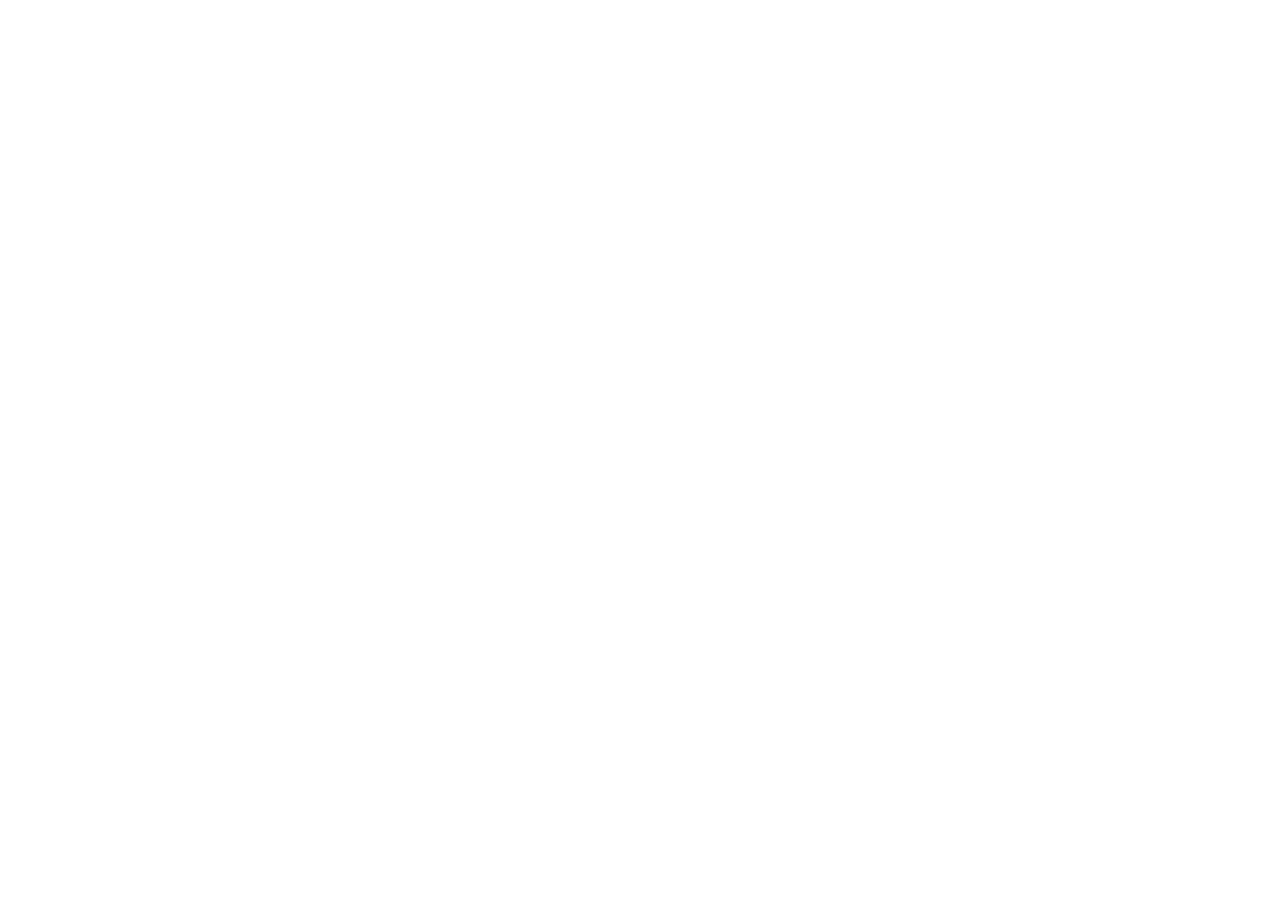
==== index.html @ f66b0072 "Este es el primer examen" ====
<!DOCTYPE html>
<html lang="en">
<head>
  <meta charset="UTF-8">
  <meta http-equiv="X-UA-Compatible" content="IE=edge">
  <title>Primes</title>

  <link rel="stylesheet" href="http://fonts.googleapis.com/css?family=Open+Sans:300,400,600,700,800">
  <link rel="stylesheet" href="http://fonts.googleapis.com/css?family=Dosis:300,400,500,600,700">

</head>
<body>
</body>
</html>
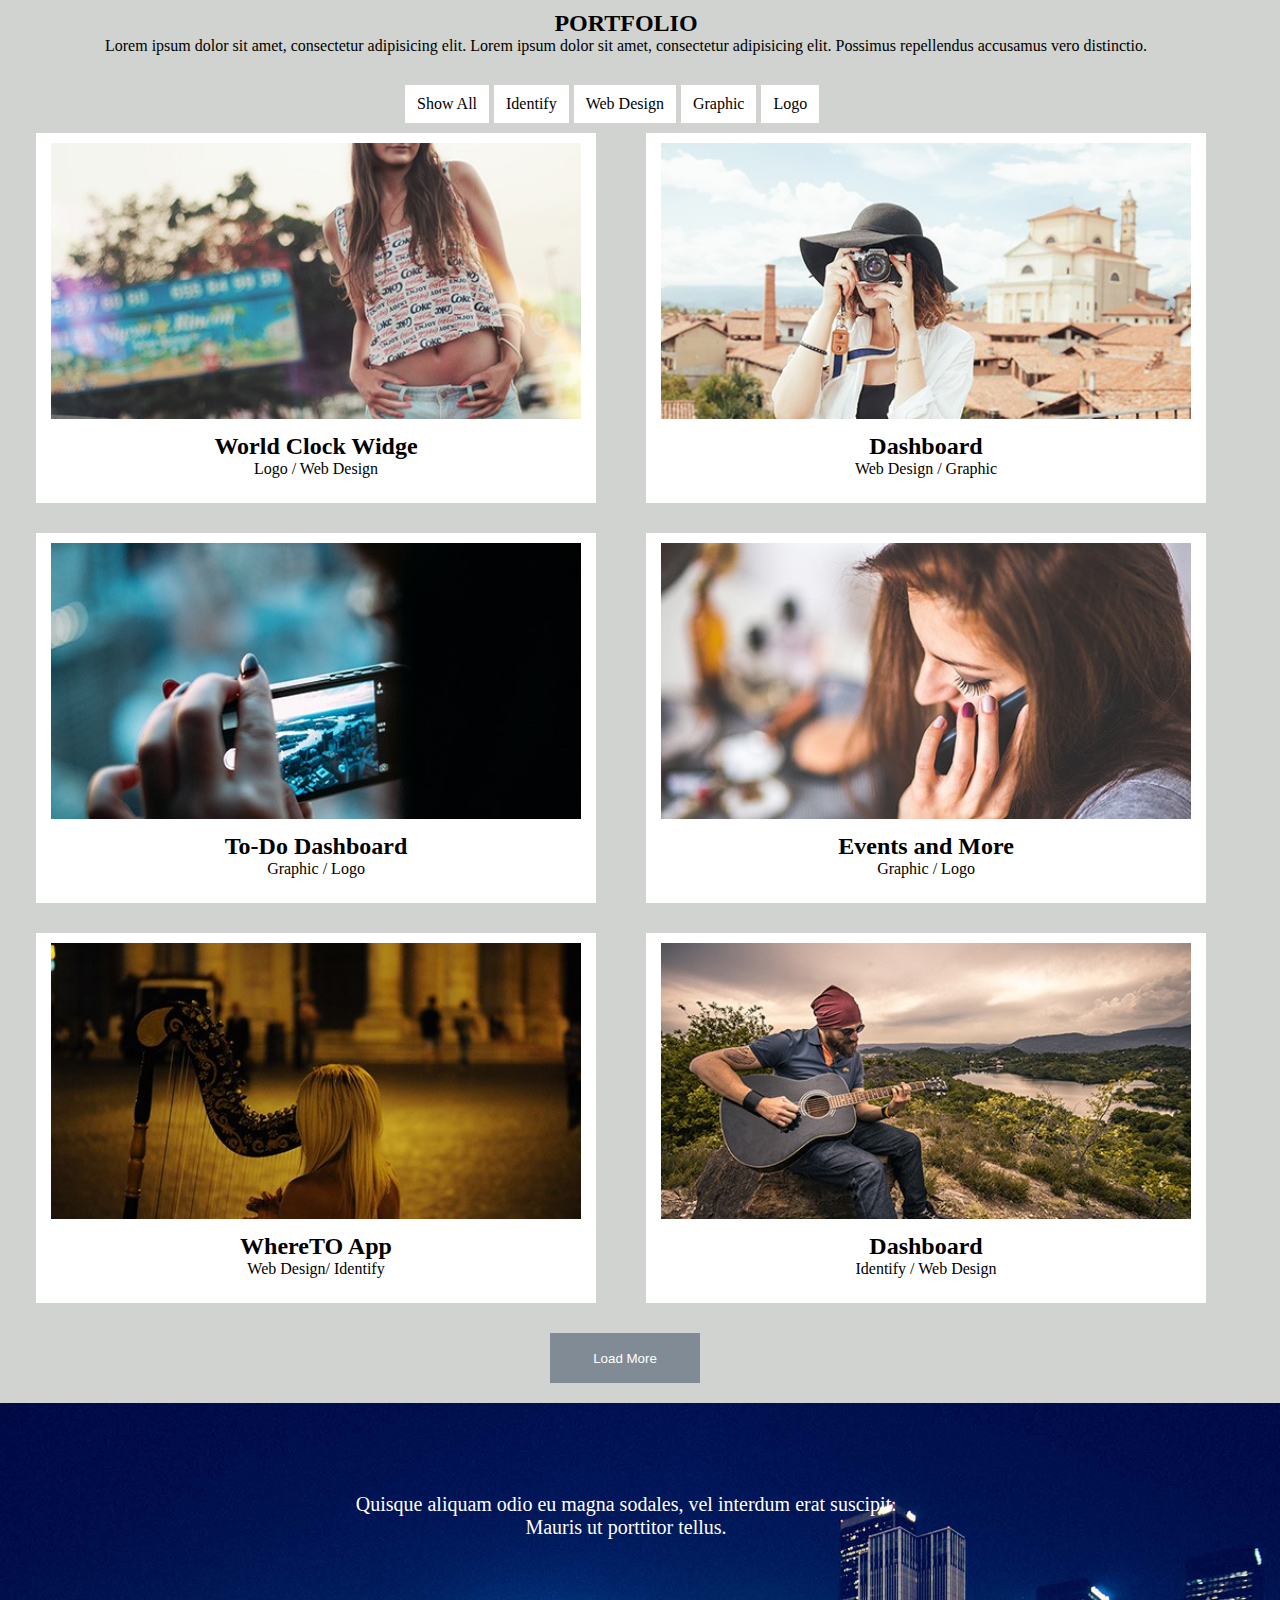
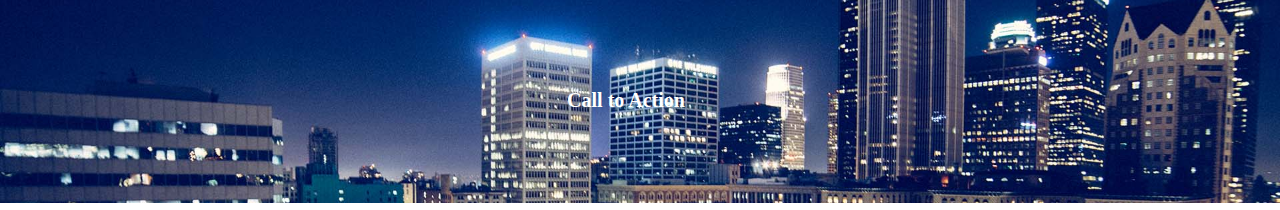
==== commit e8987216: "Segunda parte pdf" ====
--- a/index.html
+++ b/index.html
@@ -1,14 +1,95 @@
 <!DOCTYPE html>
 <html lang="en">
-<head>
-  <meta charset="UTF-8">
-  <meta http-equiv="X-UA-Compatible" content="IE=edge">
-  <title>Primes</title>
+	<head>
+		<meta charset="UTF-8">
+		<title>Primes</title>
+		<link rel="stylesheet" href="css/common.css">
+		<link rel="stylesheet" href="css/grid-system.css">
+		<link rel="stylesheet" href="css/main.css">
+		<link rel="stylesheet" href="css/utilities.css">
+		<link rel="stylesheet" href="css/elegant-fonts.css">
+		<link rel="stylesheet" href="css/font-awesome.min.css">
+		<link rel="stylesheet" href="css/ionicons.min.css">
+		<link href='http://fonts.googleapis.com/css?family=Roboto:400,300' rel='stylesheet' type='text/css'>
+	</head>
+	<body>
+		<section><!--Comienzo de section-->
+			<div class="container-fluid fondog">
+				<div class="row text-center">
+					<div class="col-12">
+						<h2>PORTFOLIO</h2>
+						<p>Lorem ipsum dolor sit amet, consectetur adipisicing elit. Lorem ipsum dolor sit amet, consectetur adipisicing elit. Possimus repellendus accusamus vero distinctio.</p>
+					</div>
+				</div>
+				<div class="row">
+					<div class="col-12 ">
+						<ul class="nav ">
+				<li class="active"><a href="">Show All</a></li>
+				<li><a href="">Identify</a></li>
+				<li><a href="">Web Design</a></li>
+				<li><a href="">Graphic</a></li>
+				<li><a href="">Logo</a></li>
+			</ul>
+					</div>
+				</div>
+				<div class="row text-center"><!--Comienzo de cajas blancas-->
+					<div class="col-6 fondocaj">
+						<img class="imagenes" src="img/grid/1a.jpg" alt="imagen 1">
+						<h2>World Clock Widge</h2>
+						<p >Logo / Web Design</p>
+					</div>
+					<div class="col-6 fondocaj">
+						<img class="imagenes" src="img/grid/2a.jpg" alt="imagen 2">
+						<h2>Dashboard</h2>
+						<p>Web Design / Graphic</p>
+					</div>
+				</div>
+				<div class="row text-center">
+					<div class="col-6 fondocaj">
+						<img class="imagenes" src="img/grid/3a.jpg" alt="imagen 1">
+						<h2>To-Do Dashboard</h2>
+						<p>Graphic / Logo</p>
+					</div>
+					<div class="col-6 fondocaj">
+						<img class="imagenes" src="img/grid/4a.jpg" alt="imagen 2">
+						<h2>Events and More</h2>
+						<p>Graphic / Logo</p>
+					</div>
+				</div>
+				<div class="row text-center">
+					<div class="col-6 fondocaj">
+						<img class="imagenes" src="img/grid/5a.jpg" alt="imagen 1">
+						<h2>WhereTO App</h2>
+						<p>Web Design/ Identify </p>
+					</div>
+					<div class="col-6 fondocaj">
+						<img class="imagenes" src="img/grid/6a.jpg" alt="imagen 2">
+						<h2>Dashboard</h2>
+						<p>Identify / Web Design</p>
+					</div><!--Terminan cajas blancas-->
+				</div>
+				<div class="row">
+					<div class="col-12">
+						<button class="boton">Load More</button>
+					</div>
+				</div>
+			</div>
+		</section><!--Termina section-->
+		<section>
+			<div class="container-fluid fondo1">
+				<div class="row">
+					<div class="col-12">
+						<p class="texto">Quisque aliquam odio eu magna sodales, vel interdum  erat suscipit.<br>
+						Mauris ut porttitor tellus.</p>
+						<p class="texto1"><b>Call to Action</b> </p>
+					</div>
+				</div>
+			</div>
+			<div class="row">
+				<div class="col-12 text-center"></div>
+			</div>
+		</section>
 
-  <link rel="stylesheet" href="http://fonts.googleapis.com/css?family=Open+Sans:300,400,600,700,800">
-  <link rel="stylesheet" href="http://fonts.googleapis.com/css?family=Dosis:300,400,500,600,700">
 
-</head>
-<body>
-</body>
+	</body>
 </html>--- a/css/common.css
+++ b/css/common.css
@@ -0,0 +1,27 @@
+ul, ol {
+	list-style:none;
+	margin-left: 400px;
+	margin-top: 30px;
+
+}
+.nav > li {
+	float:left;
+	margin-left: 5px;
+}
+.nav li a {
+	background-color:white;
+	color:black;
+	text-decoration:none;
+	padding:10px 12px;
+	display:block;
+	box-sizing: border-box;
+	transition: all 500ms ease;
+}
+.nav li a:hover {
+	background-color:#2888F1;
+	color: white;
+}
+h2{
+	margin-top: 10px;
+	text-align: center;
+}--- a/css/grid-system.css
+++ b/css/grid-system.css
@@ -0,0 +1,133 @@
+/* GLOBAL */
+* {
+  box-sizing: border-box;
+  margin: 0;
+  padding: 0;
+ }
+
+/* Grid system */
+
+.container {
+  padding-right: 15px;
+  padding-left: 15px;
+  margin-right: auto;
+  margin-left: auto;
+}
+.container-fluid {
+	width: 100%;
+}
+
+@media (max-width: 767px) {
+	.container {
+	    margin:0 !important;
+	    padding:0 !important;
+	}
+
+	.row {
+	    margin:0 !important;
+	    padding:0 !important;
+	}	
+}
+
+@media (max-width: 700px) {
+	[class*="col-"] {
+		width: 100%;
+	}
+}
+
+@media (min-width: 768px) {
+  .container {
+    width: 750px;
+  }
+}
+@media (min-width: 992px) {
+  .container {
+    width: 970px;
+  }
+}
+@media (min-width: 1200px) {
+  .container {
+    width: 1170px;
+  }
+}
+
+.row {
+	width: 100%;
+	margin-left: -14px;
+	margin-right: -14px;
+}
+
+.row:before, .row:after{
+  content: " ";
+  display: table;
+}
+
+.row:after {
+  clear: both;
+}
+
+[class*="col-"] {
+	min-height: 7px;
+	padding: 0 14px;
+	float: left;
+}
+
+.col-1 {
+	/* (1 / 12) x 100 */
+	width: 8.333333%;
+} 
+
+.col-2 {
+	/* (2 / 12) x 100 */
+	width: 16.666667%;
+} 
+
+.col-3 {
+	/* (3 / 12) x 100 */
+	width: 25%;
+} 
+
+.col-4 {
+	/* (4 / 12) x 100 */
+	width: 33.333333%;
+}
+
+.col-5 {
+	/* (5 / 12) x 100 */
+	width: 41.666667%;
+}
+
+.col-6 {
+	/* (6 / 12) x 100 */
+	width: 50%;
+} 
+
+.col-7 {
+	/* (7 / 12) x 100 */
+	width: 58.333333%;
+}
+
+.col-8 {
+	/* (8 / 12) x 100 */
+	width: 66.666667%;
+}
+
+.col-9 {
+	/* (9 / 12) x 100 */
+	width: 75%;
+}
+
+.col-10 {
+	/* (10 / 12) x 100 */
+	width: 83.333333%;
+}
+
+.col-11 {
+	/* (11 / 12) x 100 */
+	width: 91.666667%;
+}
+
+.col-12 {
+	/* (12 / 12) x 100 */
+	width: 100%;
+}--- a/css/main.css
+++ b/css/main.css
@@ -0,0 +1,49 @@
+.fondog{
+	background-color: #D0D3CF;
+}
+.imagenes{
+	width: 530px;
+	margin-top: 10px;
+}
+.fondocaj{
+	background-color: white;
+	width: 560px;
+	height: 370px;
+	margin-left: 50px;
+	margin-top: 10px;
+	margin-bottom: 20px;
+}
+.boton{
+	background-color: #808B96;
+	border: none;
+	color: white;
+	padding: 10px;
+	position: relative;
+	box-sizing: border-box;
+	transition: all 500ms ease;
+	cursor: pointer;
+	margin-left: 550px;
+	margin-top: 10px;
+	width: 150px;
+	height: 50px;
+	margin-bottom: 20px;
+}
+.fondo1{
+	background-image: url(../img/background/city.jpg);
+	background-repeat: no-repeat;
+	background-size: cover;
+	height: 400px;
+}
+.texto{
+	color: white;
+	font-size: 20px;
+	text-align: center;
+	margin-top: 90px;
+}
+.texto1{
+	color: white;
+	font-size: 20px;
+	text-align: center;
+	margin-top: 150px;
+}
+			--- a/css/utilities.css
+++ b/css/utilities.css
@@ -0,0 +1,93 @@
+/* Font weight */
+strong { 
+	font-weight: 600; 
+}
+.f-600 {
+	font-weight: 600;
+}
+.f-400 {
+	font-weight: 400;
+}
+
+/* Paddings */
+.pd-0{
+	padding: 0;
+}
+.pd-5 {
+	padding: 5%;
+}
+.pd-10 {
+	padding: 10%;
+}
+
+.pt-0 {
+	padding-top: 0%;
+}
+.pt-5{
+	padding-top: 5%;
+}
+.pt-10{
+	padding-top: 10%;
+}
+.pb-5{
+	padding-bottom: 5%;
+}
+.pl-5{
+	padding-left: 5%;
+}
+.pr-5{
+	padding-right: 5%;
+}
+.mg-0{
+	margin: 0;
+}
+.w-100{
+	width: 100%;
+}
+.lh{
+	line-height: 1.5;
+}
+.text-center{
+	text-align: center;
+}
+.text-left{
+	text-align: left;
+}
+.text-right{
+	text-align: right;
+}
+
+.text-white{
+	color: white;
+}
+.text-gray{
+	color: #888;
+}
+
+.text-green{
+ 	color: #0dc0c0;
+}
+
+.active {
+	color: #0dc0c0;
+}
+
+.a-none-decoration{
+	text-decoration: none;
+}
+.bg-gray{
+	background-color: rgb(244, 244, 244);
+}
+.bg-img-block {
+	background-size: cover;
+	background-repeat: no-repeat;
+	background-position: center;
+}
+
+.pull-left {
+	float: left;
+}
+
+.pull-right {
+	float: right;
+}--- a/css/elegant-fonts.css
+++ b/css/elegant-fonts.css
@@ -0,0 +1,1159 @@
+@font-face {
+	font-family: 'ElegantIcons';
+	src:url('../fonts/ElegantIcons.eot');
+	src:url('../fonts/ElegantIcons.eot?#iefix') format('embedded-opentype'),
+		url('../fonts/ElegantIcons.woff') format('woff'),
+		url('../fonts/ElegantIcons.ttf') format('truetype'),
+		url('../fonts/ElegantIcons.svg#ElegantIcons') format('svg');
+	font-weight: normal;
+	font-style: normal;
+}
+
+/* Use the following CSS code if you want to use data attributes for inserting your icons */
+[data-icon]:before {
+	font-family: 'ElegantIcons';
+	content: attr(data-icon);
+	speak: none;
+	font-weight: normal;
+	font-variant: normal;
+	text-transform: none;
+	line-height: 1;
+	-webkit-font-smoothing: antialiased;
+	-moz-osx-font-smoothing: grayscale;
+}
+
+/* Use the following CSS code if you want to have a class per icon */
+/*
+Instead of a list of all class selectors,
+you can use the generic selector below, but it's slower:
+[class*="your-class-prefix"] {
+*/
+.arrow_up, .arrow_down, .arrow_left, .arrow_right, .arrow_left-up, .arrow_right-up, .arrow_right-down, .arrow_left-down, .arrow-up-down, .arrow_up-down_alt, .arrow_left-right_alt, .arrow_left-right, .arrow_expand_alt2, .arrow_expand_alt, .arrow_condense, .arrow_expand, .arrow_move, .arrow_carrot-up, .arrow_carrot-down, .arrow_carrot-left, .arrow_carrot-right, .arrow_carrot-2up, .arrow_carrot-2down, .arrow_carrot-2left, .arrow_carrot-2right, .arrow_carrot-up_alt2, .arrow_carrot-down_alt2, .arrow_carrot-left_alt2, .arrow_carrot-right_alt2, .arrow_carrot-2up_alt2, .arrow_carrot-2down_alt2, .arrow_carrot-2left_alt2, .arrow_carrot-2right_alt2, .arrow_triangle-up, .arrow_triangle-down, .arrow_triangle-left, .arrow_triangle-right, .arrow_triangle-up_alt2, .arrow_triangle-down_alt2, .arrow_triangle-left_alt2, .arrow_triangle-right_alt2, .arrow_back, .icon_minus-06, .icon_plus, .icon_close, .icon_check, .icon_minus_alt2, .icon_plus_alt2, .icon_close_alt2, .icon_check_alt2, .icon_zoom-out_alt, .icon_zoom-in_alt, .icon_search, .icon_box-empty, .icon_box-selected, .icon_minus-box, .icon_plus-box, .icon_box-checked, .icon_circle-empty, .icon_circle-slelected, .icon_stop_alt2, .icon_stop, .icon_pause_alt2, .icon_pause, .icon_menu, .icon_menu-square_alt2, .icon_menu-circle_alt2, .icon_ul, .icon_ol, .icon_adjust-horiz, .icon_adjust-vert, .icon_document_alt, .icon_documents_alt, .icon_pencil, .icon_pencil-edit_alt, .icon_pencil-edit, .icon_folder-alt, .icon_folder-open_alt, .icon_folder-add_alt, .icon_info_alt, .icon_error-oct_alt, .icon_error-circle_alt, .icon_error-triangle_alt, .icon_question_alt2, .icon_question, .icon_comment_alt, .icon_chat_alt, .icon_vol-mute_alt, .icon_volume-low_alt, .icon_volume-high_alt, .icon_quotations, .icon_quotations_alt2, .icon_clock_alt, .icon_lock_alt, .icon_lock-open_alt, .icon_key_alt, .icon_cloud_alt, .icon_cloud-upload_alt, .icon_cloud-download_alt, .icon_image, .icon_images, .icon_lightbulb_alt, .icon_gift_alt, .icon_house_alt, .icon_genius, .icon_mobile, .icon_tablet, .icon_laptop, .icon_desktop, .icon_camera_alt, .icon_mail_alt, .icon_cone_alt, .icon_ribbon_alt, .icon_bag_alt, .icon_creditcard, .icon_cart_alt, .icon_paperclip, .icon_tag_alt, .icon_tags_alt, .icon_trash_alt, .icon_cursor_alt, .icon_mic_alt, .icon_compass_alt, .icon_pin_alt, .icon_pushpin_alt, .icon_map_alt, .icon_drawer_alt, .icon_toolbox_alt, .icon_book_alt, .icon_calendar, .icon_film, .icon_table, .icon_contacts_alt, .icon_headphones, .icon_lifesaver, .icon_piechart, .icon_refresh, .icon_link_alt, .icon_link, .icon_loading, .icon_blocked, .icon_archive_alt, .icon_heart_alt, .icon_star_alt, .icon_star-half_alt, .icon_star, .icon_star-half, .icon_tools, .icon_tool, .icon_cog, .icon_cogs, .arrow_up_alt, .arrow_down_alt, .arrow_left_alt, .arrow_right_alt, .arrow_left-up_alt, .arrow_right-up_alt, .arrow_right-down_alt, .arrow_left-down_alt, .arrow_condense_alt, .arrow_expand_alt3, .arrow_carrot_up_alt, .arrow_carrot-down_alt, .arrow_carrot-left_alt, .arrow_carrot-right_alt, .arrow_carrot-2up_alt, .arrow_carrot-2dwnn_alt, .arrow_carrot-2left_alt, .arrow_carrot-2right_alt, .arrow_triangle-up_alt, .arrow_triangle-down_alt, .arrow_triangle-left_alt, .arrow_triangle-right_alt, .icon_minus_alt, .icon_plus_alt, .icon_close_alt, .icon_check_alt, .icon_zoom-out, .icon_zoom-in, .icon_stop_alt, .icon_menu-square_alt, .icon_menu-circle_alt, .icon_document, .icon_documents, .icon_pencil_alt, .icon_folder, .icon_folder-open, .icon_folder-add, .icon_folder_upload, .icon_folder_download, .icon_info, .icon_error-circle, .icon_error-oct, .icon_error-triangle, .icon_question_alt, .icon_comment, .icon_chat, .icon_vol-mute, .icon_volume-low, .icon_volume-high, .icon_quotations_alt, .icon_clock, .icon_lock, .icon_lock-open, .icon_key, .icon_cloud, .icon_cloud-upload, .icon_cloud-download, .icon_lightbulb, .icon_gift, .icon_house, .icon_camera, .icon_mail, .icon_cone, .icon_ribbon, .icon_bag, .icon_cart, .icon_tag, .icon_tags, .icon_trash, .icon_cursor, .icon_mic, .icon_compass, .icon_pin, .icon_pushpin, .icon_map, .icon_drawer, .icon_toolbox, .icon_book, .icon_contacts, .icon_archive, .icon_heart, .icon_profile, .icon_group, .icon_grid-2x2, .icon_grid-3x3, .icon_music, .icon_pause_alt, .icon_phone, .icon_upload, .icon_download, .social_facebook, .social_twitter, .social_pinterest, .social_googleplus, .social_tumblr, .social_tumbleupon, .social_wordpress, .social_instagram, .social_dribbble, .social_vimeo, .social_linkedin, .social_rss, .social_deviantart, .social_share, .social_myspace, .social_skype, .social_youtube, .social_picassa, .social_googledrive, .social_flickr, .social_blogger, .social_spotify, .social_delicious, .social_facebook_circle, .social_twitter_circle, .social_pinterest_circle, .social_googleplus_circle, .social_tumblr_circle, .social_stumbleupon_circle, .social_wordpress_circle, .social_instagram_circle, .social_dribbble_circle, .social_vimeo_circle, .social_linkedin_circle, .social_rss_circle, .social_deviantart_circle, .social_share_circle, .social_myspace_circle, .social_skype_circle, .social_youtube_circle, .social_picassa_circle, .social_googledrive_alt2, .social_flickr_circle, .social_blogger_circle, .social_spotify_circle, .social_delicious_circle, .social_facebook_square, .social_twitter_square, .social_pinterest_square, .social_googleplus_square, .social_tumblr_square, .social_stumbleupon_square, .social_wordpress_square, .social_instagram_square, .social_dribbble_square, .social_vimeo_square, .social_linkedin_square, .social_rss_square, .social_deviantart_square, .social_share_square, .social_myspace_square, .social_skype_square, .social_youtube_square, .social_picassa_square, .social_googledrive_square, .social_flickr_square, .social_blogger_square, .social_spotify_square, .social_delicious_square, .icon_printer, .icon_calulator, .icon_building, .icon_floppy, .icon_drive, .icon_search-2, .icon_id, .icon_id-2, .icon_puzzle, .icon_like, .icon_dislike, .icon_mug, .icon_currency, .icon_wallet, .icon_pens, .icon_easel, .icon_flowchart, .icon_datareport, .icon_briefcase, .icon_shield, .icon_percent, .icon_globe, .icon_globe-2, .icon_target, .icon_hourglass, .icon_balance, .icon_rook, .icon_printer-alt, .icon_calculator_alt, .icon_building_alt, .icon_floppy_alt, .icon_drive_alt, .icon_search_alt, .icon_id_alt, .icon_id-2_alt, .icon_puzzle_alt, .icon_like_alt, .icon_dislike_alt, .icon_mug_alt, .icon_currency_alt, .icon_wallet_alt, .icon_pens_alt, .icon_easel_alt, .icon_flowchart_alt, .icon_datareport_alt, .icon_briefcase_alt, .icon_shield_alt, .icon_percent_alt, .icon_globe_alt, .icon_clipboard {
+	font-family: 'ElegantIcons';
+	speak: none;
+	font-style: normal;
+	font-weight: normal;
+	font-variant: normal;
+	text-transform: none;
+	line-height: 1;
+	-webkit-font-smoothing: antialiased;
+}
+.arrow_up:before {
+	content: "\21";
+}
+.arrow_down:before {
+	content: "\22";
+}
+.arrow_left:before {
+	content: "\23";
+}
+.arrow_right:before {
+	content: "\24";
+}
+.arrow_left-up:before {
+	content: "\25";
+}
+.arrow_right-up:before {
+	content: "\26";
+}
+.arrow_right-down:before {
+	content: "\27";
+}
+.arrow_left-down:before {
+	content: "\28";
+}
+.arrow-up-down:before {
+	content: "\29";
+}
+.arrow_up-down_alt:before {
+	content: "\2a";
+}
+.arrow_left-right_alt:before {
+	content: "\2b";
+}
+.arrow_left-right:before {
+	content: "\2c";
+}
+.arrow_expand_alt2:before {
+	content: "\2d";
+}
+.arrow_expand_alt:before {
+	content: "\2e";
+}
+.arrow_condense:before {
+	content: "\2f";
+}
+.arrow_expand:before {
+	content: "\30";
+}
+.arrow_move:before {
+	content: "\31";
+}
+.arrow_carrot-up:before {
+	content: "\32";
+}
+.arrow_carrot-down:before {
+	content: "\33";
+}
+.arrow_carrot-left:before {
+	content: "\34";
+}
+.arrow_carrot-right:before {
+	content: "\35";
+}
+.arrow_carrot-2up:before {
+	content: "\36";
+}
+.arrow_carrot-2down:before {
+	content: "\37";
+}
+.arrow_carrot-2left:before {
+	content: "\38";
+}
+.arrow_carrot-2right:before {
+	content: "\39";
+}
+.arrow_carrot-up_alt2:before {
+	content: "\3a";
+}
+.arrow_carrot-down_alt2:before {
+	content: "\3b";
+}
+.arrow_carrot-left_alt2:before {
+	content: "\3c";
+}
+.arrow_carrot-right_alt2:before {
+	content: "\3d";
+}
+.arrow_carrot-2up_alt2:before {
+	content: "\3e";
+}
+.arrow_carrot-2down_alt2:before {
+	content: "\3f";
+}
+.arrow_carrot-2left_alt2:before {
+	content: "\40";
+}
+.arrow_carrot-2right_alt2:before {
+	content: "\41";
+}
+.arrow_triangle-up:before {
+	content: "\42";
+}
+.arrow_triangle-down:before {
+	content: "\43";
+}
+.arrow_triangle-left:before {
+	content: "\44";
+}
+.arrow_triangle-right:before {
+	content: "\45";
+}
+.arrow_triangle-up_alt2:before {
+	content: "\46";
+}
+.arrow_triangle-down_alt2:before {
+	content: "\47";
+}
+.arrow_triangle-left_alt2:before {
+	content: "\48";
+}
+.arrow_triangle-right_alt2:before {
+	content: "\49";
+}
+.arrow_back:before {
+	content: "\4a";
+}
+.icon_minus-06:before {
+	content: "\4b";
+}
+.icon_plus:before {
+	content: "\4c";
+}
+.icon_close:before {
+	content: "\4d";
+}
+.icon_check:before {
+	content: "\4e";
+}
+.icon_minus_alt2:before {
+	content: "\4f";
+}
+.icon_plus_alt2:before {
+	content: "\50";
+}
+.icon_close_alt2:before {
+	content: "\51";
+}
+.icon_check_alt2:before {
+	content: "\52";
+}
+.icon_zoom-out_alt:before {
+	content: "\53";
+}
+.icon_zoom-in_alt:before {
+	content: "\54";
+}
+.icon_search:before {
+	content: "\55";
+}
+.icon_box-empty:before {
+	content: "\56";
+}
+.icon_box-selected:before {
+	content: "\57";
+}
+.icon_minus-box:before {
+	content: "\58";
+}
+.icon_plus-box:before {
+	content: "\59";
+}
+.icon_box-checked:before {
+	content: "\5a";
+}
+.icon_circle-empty:before {
+	content: "\5b";
+}
+.icon_circle-slelected:before {
+	content: "\5c";
+}
+.icon_stop_alt2:before {
+	content: "\5d";
+}
+.icon_stop:before {
+	content: "\5e";
+}
+.icon_pause_alt2:before {
+	content: "\5f";
+}
+.icon_pause:before {
+	content: "\60";
+}
+.icon_menu:before {
+	content: "\61";
+}
+.icon_menu-square_alt2:before {
+	content: "\62";
+}
+.icon_menu-circle_alt2:before {
+	content: "\63";
+}
+.icon_ul:before {
+	content: "\64";
+}
+.icon_ol:before {
+	content: "\65";
+}
+.icon_adjust-horiz:before {
+	content: "\66";
+}
+.icon_adjust-vert:before {
+	content: "\67";
+}
+.icon_document_alt:before {
+	content: "\68";
+}
+.icon_documents_alt:before {
+	content: "\69";
+}
+.icon_pencil:before {
+	content: "\6a";
+}
+.icon_pencil-edit_alt:before {
+	content: "\6b";
+}
+.icon_pencil-edit:before {
+	content: "\6c";
+}
+.icon_folder-alt:before {
+	content: "\6d";
+}
+.icon_folder-open_alt:before {
+	content: "\6e";
+}
+.icon_folder-add_alt:before {
+	content: "\6f";
+}
+.icon_info_alt:before {
+	content: "\70";
+}
+.icon_error-oct_alt:before {
+	content: "\71";
+}
+.icon_error-circle_alt:before {
+	content: "\72";
+}
+.icon_error-triangle_alt:before {
+	content: "\73";
+}
+.icon_question_alt2:before {
+	content: "\74";
+}
+.icon_question:before {
+	content: "\75";
+}
+.icon_comment_alt:before {
+	content: "\76";
+}
+.icon_chat_alt:before {
+	content: "\77";
+}
+.icon_vol-mute_alt:before {
+	content: "\78";
+}
+.icon_volume-low_alt:before {
+	content: "\79";
+}
+.icon_volume-high_alt:before {
+	content: "\7a";
+}
+.icon_quotations:before {
+	content: "\7b";
+}
+.icon_quotations_alt2:before {
+	content: "\7c";
+}
+.icon_clock_alt:before {
+	content: "\7d";
+}
+.icon_lock_alt:before {
+	content: "\7e";
+}
+.icon_lock-open_alt:before {
+	content: "\e000";
+}
+.icon_key_alt:before {
+	content: "\e001";
+}
+.icon_cloud_alt:before {
+	content: "\e002";
+}
+.icon_cloud-upload_alt:before {
+	content: "\e003";
+}
+.icon_cloud-download_alt:before {
+	content: "\e004";
+}
+.icon_image:before {
+	content: "\e005";
+}
+.icon_images:before {
+	content: "\e006";
+}
+.icon_lightbulb_alt:before {
+	content: "\e007";
+}
+.icon_gift_alt:before {
+	content: "\e008";
+}
+.icon_house_alt:before {
+	content: "\e009";
+}
+.icon_genius:before {
+	content: "\e00a";
+}
+.icon_mobile:before {
+	content: "\e00b";
+}
+.icon_tablet:before {
+	content: "\e00c";
+}
+.icon_laptop:before {
+	content: "\e00d";
+}
+.icon_desktop:before {
+	content: "\e00e";
+}
+.icon_camera_alt:before {
+	content: "\e00f";
+}
+.icon_mail_alt:before {
+	content: "\e010";
+}
+.icon_cone_alt:before {
+	content: "\e011";
+}
+.icon_ribbon_alt:before {
+	content: "\e012";
+}
+.icon_bag_alt:before {
+	content: "\e013";
+}
+.icon_creditcard:before {
+	content: "\e014";
+}
+.icon_cart_alt:before {
+	content: "\e015";
+}
+.icon_paperclip:before {
+	content: "\e016";
+}
+.icon_tag_alt:before {
+	content: "\e017";
+}
+.icon_tags_alt:before {
+	content: "\e018";
+}
+.icon_trash_alt:before {
+	content: "\e019";
+}
+.icon_cursor_alt:before {
+	content: "\e01a";
+}
+.icon_mic_alt:before {
+	content: "\e01b";
+}
+.icon_compass_alt:before {
+	content: "\e01c";
+}
+.icon_pin_alt:before {
+	content: "\e01d";
+}
+.icon_pushpin_alt:before {
+	content: "\e01e";
+}
+.icon_map_alt:before {
+	content: "\e01f";
+}
+.icon_drawer_alt:before {
+	content: "\e020";
+}
+.icon_toolbox_alt:before {
+	content: "\e021";
+}
+.icon_book_alt:before {
+	content: "\e022";
+}
+.icon_calendar:before {
+	content: "\e023";
+}
+.icon_film:before {
+	content: "\e024";
+}
+.icon_table:before {
+	content: "\e025";
+}
+.icon_contacts_alt:before {
+	content: "\e026";
+}
+.icon_headphones:before {
+	content: "\e027";
+}
+.icon_lifesaver:before {
+	content: "\e028";
+}
+.icon_piechart:before {
+	content: "\e029";
+}
+.icon_refresh:before {
+	content: "\e02a";
+}
+.icon_link_alt:before {
+	content: "\e02b";
+}
+.icon_link:before {
+	content: "\e02c";
+}
+.icon_loading:before {
+	content: "\e02d";
+}
+.icon_blocked:before {
+	content: "\e02e";
+}
+.icon_archive_alt:before {
+	content: "\e02f";
+}
+.icon_heart_alt:before {
+	content: "\e030";
+}
+.icon_star_alt:before {
+	content: "\e031";
+}
+.icon_star-half_alt:before {
+	content: "\e032";
+}
+.icon_star:before {
+	content: "\e033";
+}
+.icon_star-half:before {
+	content: "\e034";
+}
+.icon_tools:before {
+	content: "\e035";
+}
+.icon_tool:before {
+	content: "\e036";
+}
+.icon_cog:before {
+	content: "\e037";
+}
+.icon_cogs:before {
+	content: "\e038";
+}
+.arrow_up_alt:before {
+	content: "\e039";
+}
+.arrow_down_alt:before {
+	content: "\e03a";
+}
+.arrow_left_alt:before {
+	content: "\e03b";
+}
+.arrow_right_alt:before {
+	content: "\e03c";
+}
+.arrow_left-up_alt:before {
+	content: "\e03d";
+}
+.arrow_right-up_alt:before {
+	content: "\e03e";
+}
+.arrow_right-down_alt:before {
+	content: "\e03f";
+}
+.arrow_left-down_alt:before {
+	content: "\e040";
+}
+.arrow_condense_alt:before {
+	content: "\e041";
+}
+.arrow_expand_alt3:before {
+	content: "\e042";
+}
+.arrow_carrot_up_alt:before {
+	content: "\e043";
+}
+.arrow_carrot-down_alt:before {
+	content: "\e044";
+}
+.arrow_carrot-left_alt:before {
+	content: "\e045";
+}
+.arrow_carrot-right_alt:before {
+	content: "\e046";
+}
+.arrow_carrot-2up_alt:before {
+	content: "\e047";
+}
+.arrow_carrot-2dwnn_alt:before {
+	content: "\e048";
+}
+.arrow_carrot-2left_alt:before {
+	content: "\e049";
+}
+.arrow_carrot-2right_alt:before {
+	content: "\e04a";
+}
+.arrow_triangle-up_alt:before {
+	content: "\e04b";
+}
+.arrow_triangle-down_alt:before {
+	content: "\e04c";
+}
+.arrow_triangle-left_alt:before {
+	content: "\e04d";
+}
+.arrow_triangle-right_alt:before {
+	content: "\e04e";
+}
+.icon_minus_alt:before {
+	content: "\e04f";
+}
+.icon_plus_alt:before {
+	content: "\e050";
+}
+.icon_close_alt:before {
+	content: "\e051";
+}
+.icon_check_alt:before {
+	content: "\e052";
+}
+.icon_zoom-out:before {
+	content: "\e053";
+}
+.icon_zoom-in:before {
+	content: "\e054";
+}
+.icon_stop_alt:before {
+	content: "\e055";
+}
+.icon_menu-square_alt:before {
+	content: "\e056";
+}
+.icon_menu-circle_alt:before {
+	content: "\e057";
+}
+.icon_document:before {
+	content: "\e058";
+}
+.icon_documents:before {
+	content: "\e059";
+}
+.icon_pencil_alt:before {
+	content: "\e05a";
+}
+.icon_folder:before {
+	content: "\e05b";
+}
+.icon_folder-open:before {
+	content: "\e05c";
+}
+.icon_folder-add:before {
+	content: "\e05d";
+}
+.icon_folder_upload:before {
+	content: "\e05e";
+}
+.icon_folder_download:before {
+	content: "\e05f";
+}
+.icon_info:before {
+	content: "\e060";
+}
+.icon_error-circle:before {
+	content: "\e061";
+}
+.icon_error-oct:before {
+	content: "\e062";
+}
+.icon_error-triangle:before {
+	content: "\e063";
+}
+.icon_question_alt:before {
+	content: "\e064";
+}
+.icon_comment:before {
+	content: "\e065";
+}
+.icon_chat:before {
+	content: "\e066";
+}
+.icon_vol-mute:before {
+	content: "\e067";
+}
+.icon_volume-low:before {
+	content: "\e068";
+}
+.icon_volume-high:before {
+	content: "\e069";
+}
+.icon_quotations_alt:before {
+	content: "\e06a";
+}
+.icon_clock:before {
+	content: "\e06b";
+}
+.icon_lock:before {
+	content: "\e06c";
+}
+.icon_lock-open:before {
+	content: "\e06d";
+}
+.icon_key:before {
+	content: "\e06e";
+}
+.icon_cloud:before {
+	content: "\e06f";
+}
+.icon_cloud-upload:before {
+	content: "\e070";
+}
+.icon_cloud-download:before {
+	content: "\e071";
+}
+.icon_lightbulb:before {
+	content: "\e072";
+}
+.icon_gift:before {
+	content: "\e073";
+}
+.icon_house:before {
+	content: "\e074";
+}
+.icon_camera:before {
+	content: "\e075";
+}
+.icon_mail:before {
+	content: "\e076";
+}
+.icon_cone:before {
+	content: "\e077";
+}
+.icon_ribbon:before {
+	content: "\e078";
+}
+.icon_bag:before {
+	content: "\e079";
+}
+.icon_cart:before {
+	content: "\e07a";
+}
+.icon_tag:before {
+	content: "\e07b";
+}
+.icon_tags:before {
+	content: "\e07c";
+}
+.icon_trash:before {
+	content: "\e07d";
+}
+.icon_cursor:before {
+	content: "\e07e";
+}
+.icon_mic:before {
+	content: "\e07f";
+}
+.icon_compass:before {
+	content: "\e080";
+}
+.icon_pin:before {
+	content: "\e081";
+}
+.icon_pushpin:before {
+	content: "\e082";
+}
+.icon_map:before {
+	content: "\e083";
+}
+.icon_drawer:before {
+	content: "\e084";
+}
+.icon_toolbox:before {
+	content: "\e085";
+}
+.icon_book:before {
+	content: "\e086";
+}
+.icon_contacts:before {
+	content: "\e087";
+}
+.icon_archive:before {
+	content: "\e088";
+}
+.icon_heart:before {
+	content: "\e089";
+}
+.icon_profile:before {
+	content: "\e08a";
+}
+.icon_group:before {
+	content: "\e08b";
+}
+.icon_grid-2x2:before {
+	content: "\e08c";
+}
+.icon_grid-3x3:before {
+	content: "\e08d";
+}
+.icon_music:before {
+	content: "\e08e";
+}
+.icon_pause_alt:before {
+	content: "\e08f";
+}
+.icon_phone:before {
+	content: "\e090";
+}
+.icon_upload:before {
+	content: "\e091";
+}
+.icon_download:before {
+	content: "\e092";
+}
+.social_facebook:before {
+	content: "\e093";
+}
+.social_twitter:before {
+	content: "\e094";
+}
+.social_pinterest:before {
+	content: "\e095";
+}
+.social_googleplus:before {
+	content: "\e096";
+}
+.social_tumblr:before {
+	content: "\e097";
+}
+.social_tumbleupon:before {
+	content: "\e098";
+}
+.social_wordpress:before {
+	content: "\e099";
+}
+.social_instagram:before {
+	content: "\e09a";
+}
+.social_dribbble:before {
+	content: "\e09b";
+}
+.social_vimeo:before {
+	content: "\e09c";
+}
+.social_linkedin:before {
+	content: "\e09d";
+}
+.social_rss:before {
+	content: "\e09e";
+}
+.social_deviantart:before {
+	content: "\e09f";
+}
+.social_share:before {
+	content: "\e0a0";
+}
+.social_myspace:before {
+	content: "\e0a1";
+}
+.social_skype:before {
+	content: "\e0a2";
+}
+.social_youtube:before {
+	content: "\e0a3";
+}
+.social_picassa:before {
+	content: "\e0a4";
+}
+.social_googledrive:before {
+	content: "\e0a5";
+}
+.social_flickr:before {
+	content: "\e0a6";
+}
+.social_blogger:before {
+	content: "\e0a7";
+}
+.social_spotify:before {
+	content: "\e0a8";
+}
+.social_delicious:before {
+	content: "\e0a9";
+}
+.social_facebook_circle:before {
+	content: "\e0aa";
+}
+.social_twitter_circle:before {
+	content: "\e0ab";
+}
+.social_pinterest_circle:before {
+	content: "\e0ac";
+}
+.social_googleplus_circle:before {
+	content: "\e0ad";
+}
+.social_tumblr_circle:before {
+	content: "\e0ae";
+}
+.social_stumbleupon_circle:before {
+	content: "\e0af";
+}
+.social_wordpress_circle:before {
+	content: "\e0b0";
+}
+.social_instagram_circle:before {
+	content: "\e0b1";
+}
+.social_dribbble_circle:before {
+	content: "\e0b2";
+}
+.social_vimeo_circle:before {
+	content: "\e0b3";
+}
+.social_linkedin_circle:before {
+	content: "\e0b4";
+}
+.social_rss_circle:before {
+	content: "\e0b5";
+}
+.social_deviantart_circle:before {
+	content: "\e0b6";
+}
+.social_share_circle:before {
+	content: "\e0b7";
+}
+.social_myspace_circle:before {
+	content: "\e0b8";
+}
+.social_skype_circle:before {
+	content: "\e0b9";
+}
+.social_youtube_circle:before {
+	content: "\e0ba";
+}
+.social_picassa_circle:before {
+	content: "\e0bb";
+}
+.social_googledrive_alt2:before {
+	content: "\e0bc";
+}
+.social_flickr_circle:before {
+	content: "\e0bd";
+}
+.social_blogger_circle:before {
+	content: "\e0be";
+}
+.social_spotify_circle:before {
+	content: "\e0bf";
+}
+.social_delicious_circle:before {
+	content: "\e0c0";
+}
+.social_facebook_square:before {
+	content: "\e0c1";
+}
+.social_twitter_square:before {
+	content: "\e0c2";
+}
+.social_pinterest_square:before {
+	content: "\e0c3";
+}
+.social_googleplus_square:before {
+	content: "\e0c4";
+}
+.social_tumblr_square:before {
+	content: "\e0c5";
+}
+.social_stumbleupon_square:before {
+	content: "\e0c6";
+}
+.social_wordpress_square:before {
+	content: "\e0c7";
+}
+.social_instagram_square:before {
+	content: "\e0c8";
+}
+.social_dribbble_square:before {
+	content: "\e0c9";
+}
+.social_vimeo_square:before {
+	content: "\e0ca";
+}
+.social_linkedin_square:before {
+	content: "\e0cb";
+}
+.social_rss_square:before {
+	content: "\e0cc";
+}
+.social_deviantart_square:before {
+	content: "\e0cd";
+}
+.social_share_square:before {
+	content: "\e0ce";
+}
+.social_myspace_square:before {
+	content: "\e0cf";
+}
+.social_skype_square:before {
+	content: "\e0d0";
+}
+.social_youtube_square:before {
+	content: "\e0d1";
+}
+.social_picassa_square:before {
+	content: "\e0d2";
+}
+.social_googledrive_square:before {
+	content: "\e0d3";
+}
+.social_flickr_square:before {
+	content: "\e0d4";
+}
+.social_blogger_square:before {
+	content: "\e0d5";
+}
+.social_spotify_square:before {
+	content: "\e0d6";
+}
+.social_delicious_square:before {
+	content: "\e0d7";
+}
+.icon_printer:before {
+	content: "\e103";
+}
+.icon_calulator:before {
+	content: "\e0ee";
+}
+.icon_building:before {
+	content: "\e0ef";
+}
+.icon_floppy:before {
+	content: "\e0e8";
+}
+.icon_drive:before {
+	content: "\e0ea";
+}
+.icon_search-2:before {
+	content: "\e101";
+}
+.icon_id:before {
+	content: "\e107";
+}
+.icon_id-2:before {
+	content: "\e108";
+}
+.icon_puzzle:before {
+	content: "\e102";
+}
+.icon_like:before {
+	content: "\e106";
+}
+.icon_dislike:before {
+	content: "\e0eb";
+}
+.icon_mug:before {
+	content: "\e105";
+}
+.icon_currency:before {
+	content: "\e0ed";
+}
+.icon_wallet:before {
+	content: "\e100";
+}
+.icon_pens:before {
+	content: "\e104";
+}
+.icon_easel:before {
+	content: "\e0e9";
+}
+.icon_flowchart:before {
+	content: "\e109";
+}
+.icon_datareport:before {
+	content: "\e0ec";
+}
+.icon_briefcase:before {
+	content: "\e0fe";
+}
+.icon_shield:before {
+	content: "\e0f6";
+}
+.icon_percent:before {
+	content: "\e0fb";
+}
+.icon_globe:before {
+	content: "\e0e2";
+}
+.icon_globe-2:before {
+	content: "\e0e3";
+}
+.icon_target:before {
+	content: "\e0f5";
+}
+.icon_hourglass:before {
+	content: "\e0e1";
+}
+.icon_balance:before {
+	content: "\e0ff";
+}
+.icon_rook:before {
+	content: "\e0f8";
+}
+.icon_printer-alt:before {
+	content: "\e0fa";
+}
+.icon_calculator_alt:before {
+	content: "\e0e7";
+}
+.icon_building_alt:before {
+	content: "\e0fd";
+}
+.icon_floppy_alt:before {
+	content: "\e0e4";
+}
+.icon_drive_alt:before {
+	content: "\e0e5";
+}
+.icon_search_alt:before {
+	content: "\e0f7";
+}
+.icon_id_alt:before {
+	content: "\e0e0";
+}
+.icon_id-2_alt:before {
+	content: "\e0fc";
+}
+.icon_puzzle_alt:before {
+	content: "\e0f9";
+}
+.icon_like_alt:before {
+	content: "\e0dd";
+}
+.icon_dislike_alt:before {
+	content: "\e0f1";
+}
+.icon_mug_alt:before {
+	content: "\e0dc";
+}
+.icon_currency_alt:before {
+	content: "\e0f3";
+}
+.icon_wallet_alt:before {
+	content: "\e0d8";
+}
+.icon_pens_alt:before {
+	content: "\e0db";
+}
+.icon_easel_alt:before {
+	content: "\e0f0";
+}
+.icon_flowchart_alt:before {
+	content: "\e0df";
+}
+.icon_datareport_alt:before {
+	content: "\e0f2";
+}
+.icon_briefcase_alt:before {
+	content: "\e0f4";
+}
+.icon_shield_alt:before {
+	content: "\e0d9";
+}
+.icon_percent_alt:before {
+	content: "\e0da";
+}
+.icon_globe_alt:before {
+	content: "\e0de";
+}
+.icon_clipboard:before {
+	content: "\e0e6";
+}
+
+
+	.glyph {
+		float: left;
+		text-align: center;
+		padding: .75em;
+		margin: .4em 1.5em .75em 0;
+		width: 6em;
+text-shadow: none;
+	}
+        .glyph_big {
+        font-size: 128px;
+        color: #59c5dc;
+        float: left;
+        margin-right: 20px;
+        }
+
+        .glyph div { padding-bottom: 10px;}
+
+	.glyph input {
+		font-family: consolas, monospace;
+		font-size: 12px;
+		width: 100%;
+		text-align: center;
+		border: 0;
+		box-shadow: 0 0 0 1px #ccc;
+		padding: .2em;
+                -moz-border-radius: 5px;
+                -webkit-border-radius: 5px;
+	}
+	.centered {
+		margin-left: auto;
+		margin-right: auto;
+	}
+	.glyph .fs1 {
+		font-size: 2em;
+	}
+
+	
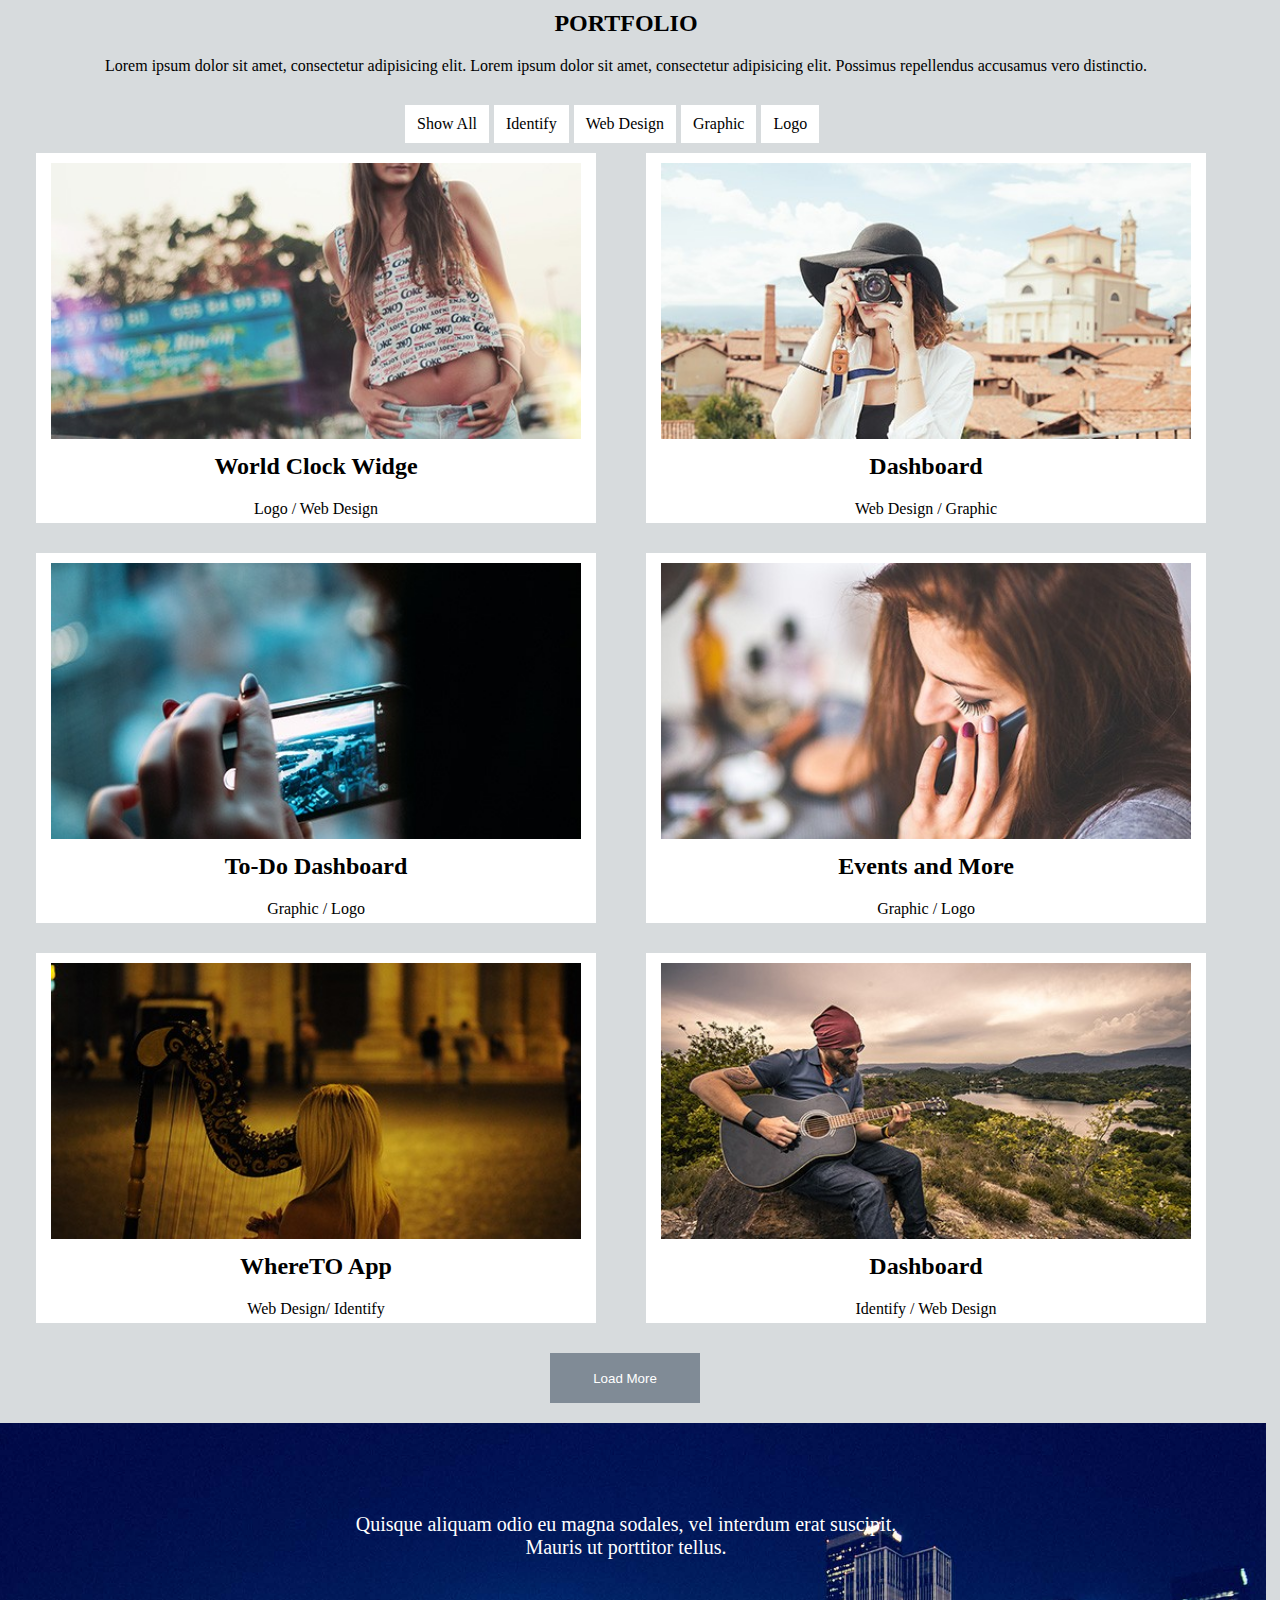
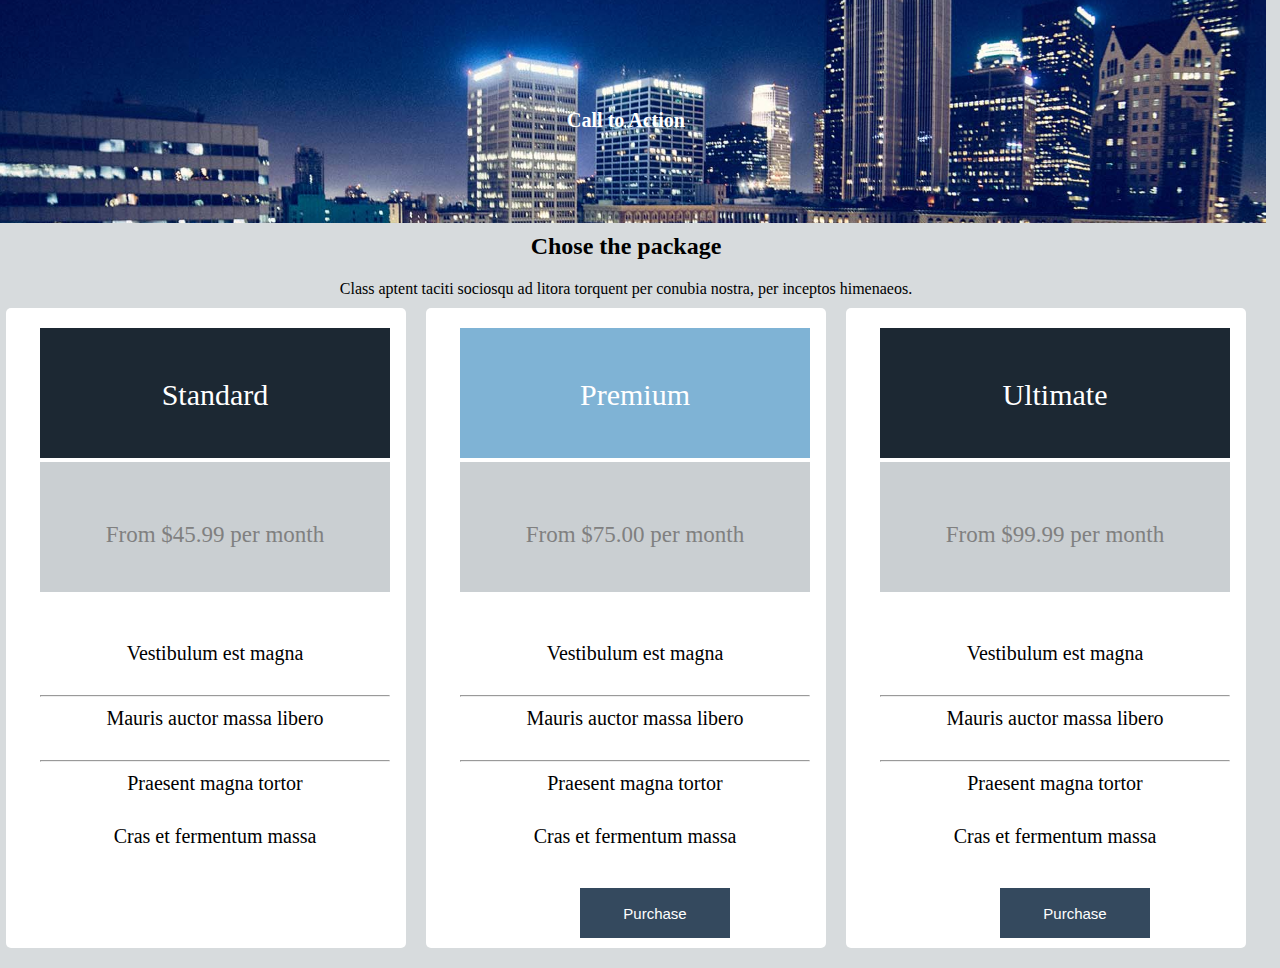
==== commit f0c71408: "Segunda parte terminada" ====
--- a/index.html
+++ b/index.html
@@ -76,17 +76,68 @@
 			</div>
 		</section><!--Termina section-->
 		<section>
-			<div class="container-fluid fondo1">
-				<div class="row">
+			<div class="container-fluid fondog">
+				<div class="row fondo1">
 					<div class="col-12">
 						<p class="texto">Quisque aliquam odio eu magna sodales, vel interdum  erat suscipit.<br>
 						Mauris ut porttitor tellus.</p>
 						<p class="texto1"><b>Call to Action</b> </p>
 					</div>
 				</div>
-			</div>
-			<div class="row">
-				<div class="col-12 text-center"></div>
+				<div class="row">
+					<div class="col-12 text-center">
+						<h2>Chose the package</h2>
+						<p>Class aptent taciti sociosqu ad litora torquent per conubia nostra, per inceptos himenaeos.</p>
+					</div>
+				</div>
+				<div class="row">
+					<div class="col-4 fondocaja text-center">
+						<div class="caja">
+							<p class="texto3">Standard</p>
+							<div class="caja2">
+								<p>From $45.99 per month</p>
+							</div>
+							<p class="text">Vestibulum est magna</p>
+							<hr>
+							<p class="text">Mauris auctor massa libero</p>
+							<hr>
+							<p class="text">Praesent  magna tortor</p>
+							<p class="text">Cras et fermentum  massa</p>
+							<button class="boton1">Purchase</button>
+
+						</div>
+					</div>
+					<div class="col-4 fondocaja text-center">
+						<div class="cajaa">
+							<p class="texto3">Premium</p>
+							<div class="caja2">
+								<p>From $75.00 per month</p>
+							</div>
+							<p class="text">Vestibulum est magna</p>
+							<hr>
+							<p class="text">Mauris auctor massa libero</p>
+							<hr>
+							<p class="text">Praesent  magna tortor</p>
+							<p class="text">Cras et fermentum  massa</p>
+							<button class="boton1">Purchase</button>
+						</div>
+					</div>
+					<div class="col-4 fondocaja text-center">
+						<div class="caja">
+							<p class="texto3">Ultimate</p>
+							<div class="caja2">
+								<p>From $99.99 per month</p>
+							</div>
+							<p class="text">Vestibulum est magna</p>
+							<hr>
+							<p class="text">Mauris auctor massa libero</p>
+							<hr>
+							<p class="text">Praesent  magna tortor</p>
+							<p class="text">Cras et fermentum  massa</p>
+							<button class="boton1">Purchase</button>
+						</div>
+					</div>
+				</div>
 			</div>
 		</section>
 
--- a/css/common.css
+++ b/css/common.css
@@ -24,4 +24,7 @@
 h2{
 	margin-top: 10px;
 	text-align: center;
+}
+p{
+	margin-top: 20px;
 }--- a/css/main.css
+++ b/css/main.css
@@ -1,5 +1,5 @@
 .fondog{
-	background-color: #D0D3CF;
+	background-color: #D7DBDD;
 }
 .imagenes{
 	width: 530px;
@@ -28,6 +28,22 @@
 	height: 50px;
 	margin-bottom: 20px;
 }
+.boton1{
+	background-color: #34495E;
+	border: none;
+	color: white;
+	padding: 10px;
+	position: relative;
+	box-sizing: border-box;
+	transition: all 500ms ease;
+	cursor: pointer;
+	margin-left: 540px;
+	margin-top: 10px;
+	width: 150px;
+	height: 50px;
+	margin-bottom: 20px;
+	font-size: 15px;
+}
 .fondo1{
 	background-image: url(../img/background/city.jpg);
 	background-repeat: no-repeat;
@@ -46,4 +62,50 @@
 	text-align: center;
 	margin-top: 150px;
 }
+.fondocaja{
+	background-color: white;
+	width: 400px;
+	height: 640px;
+	margin-left: 20px;
+	margin-top: 10px;
+	margin-bottom: 20px;
+	border-radius: 5px;
+}
+.caja{
+	background-color: #1C2833;
+	width: 350px;
+	height: 130px;
+	margin-left: 20px;
+	margin-top: 10px;
+	margin-bottom: 20px;
+}
+.texto3{
+	color: white;
+	font-size: 20px;
+	text-align: center;
+	padding: 50px;
+	font-size: 30px;
+}
+.caja2{
+	background-color: #CACFD2;
+	color: grey;
+	width: 350px;
+	height: 130px;
+	margin-bottom: 50px;
+	padding: 40px;
+	font-size: 23px;	
+}
+.text{
+	font-size: 20px;
+	margin-bottom: 30px;
+	margin-top: 10px;
+}
+.cajaa{
+	background-color: #7FB3D5;
+	width: 350px;
+	height: 130px;
+	margin-left: 20px;
+	margin-top: 10px;
+	margin-bottom: 20px;
+}
 			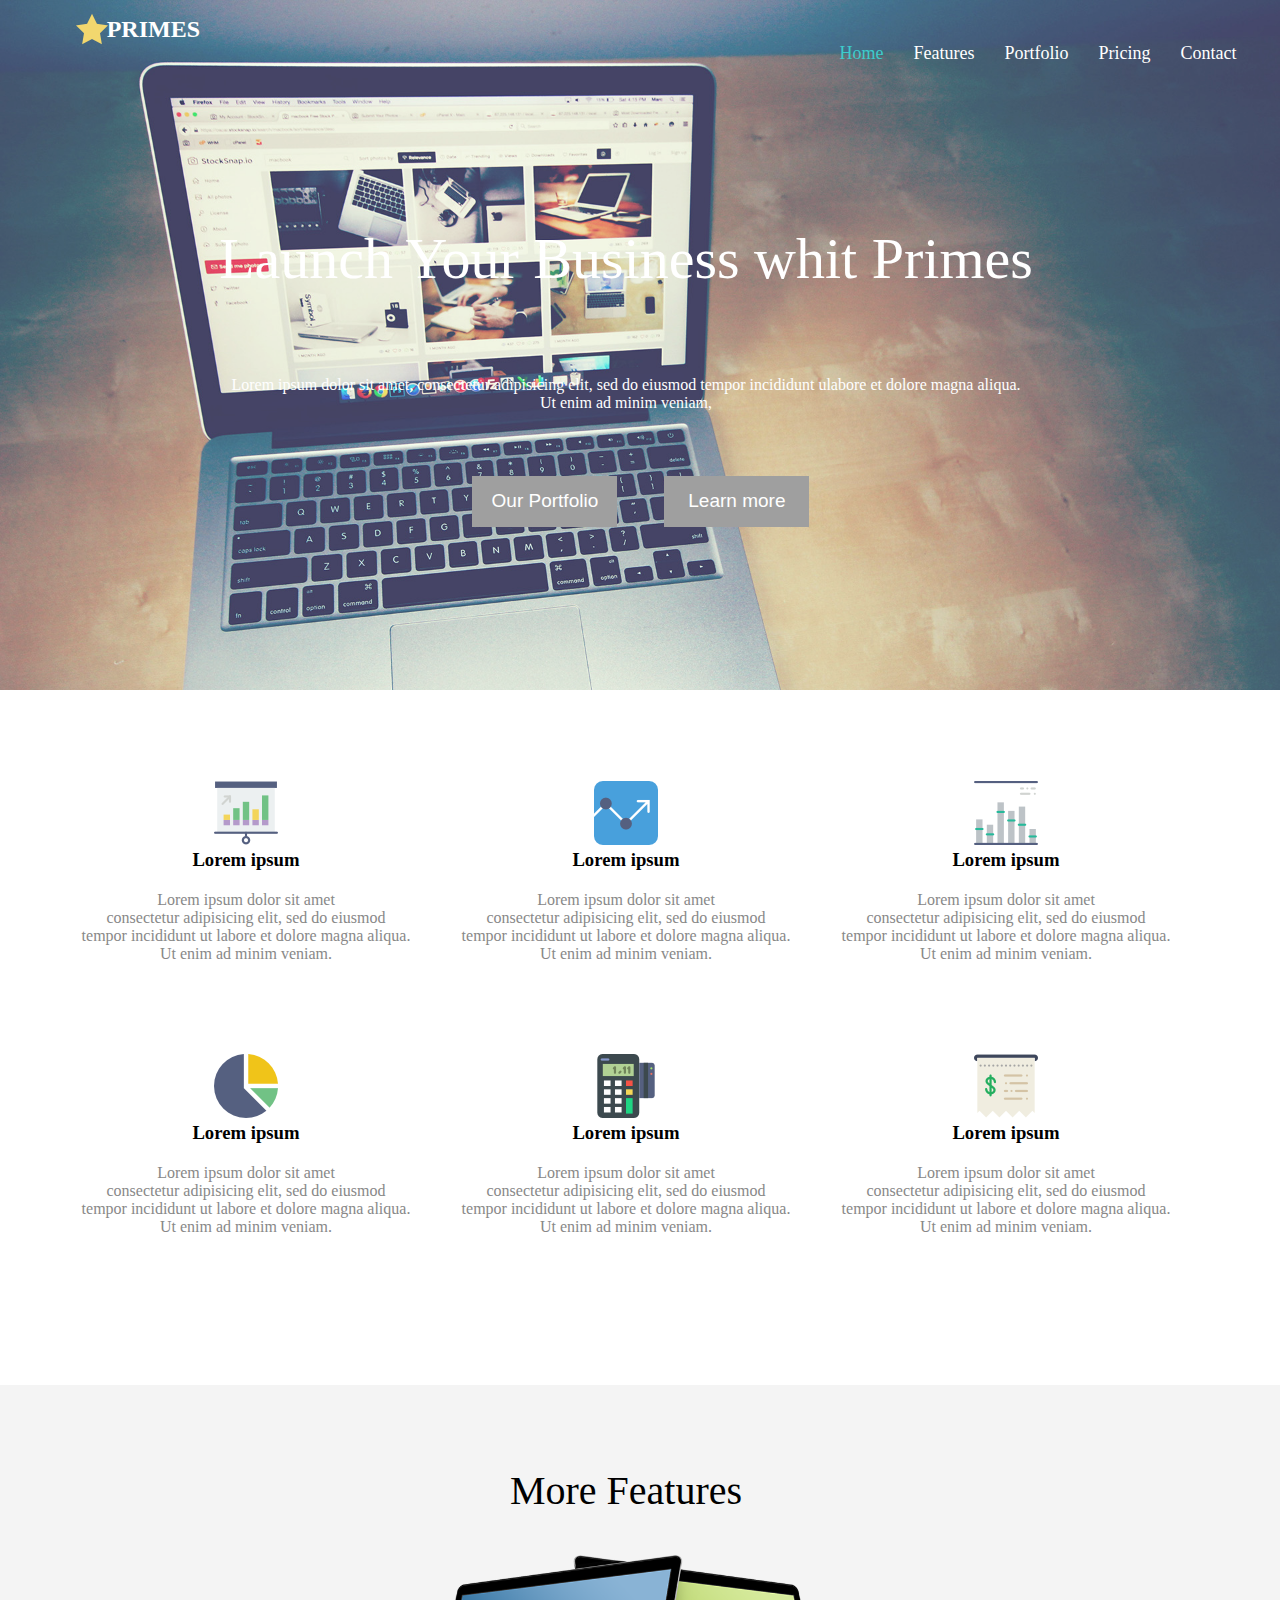
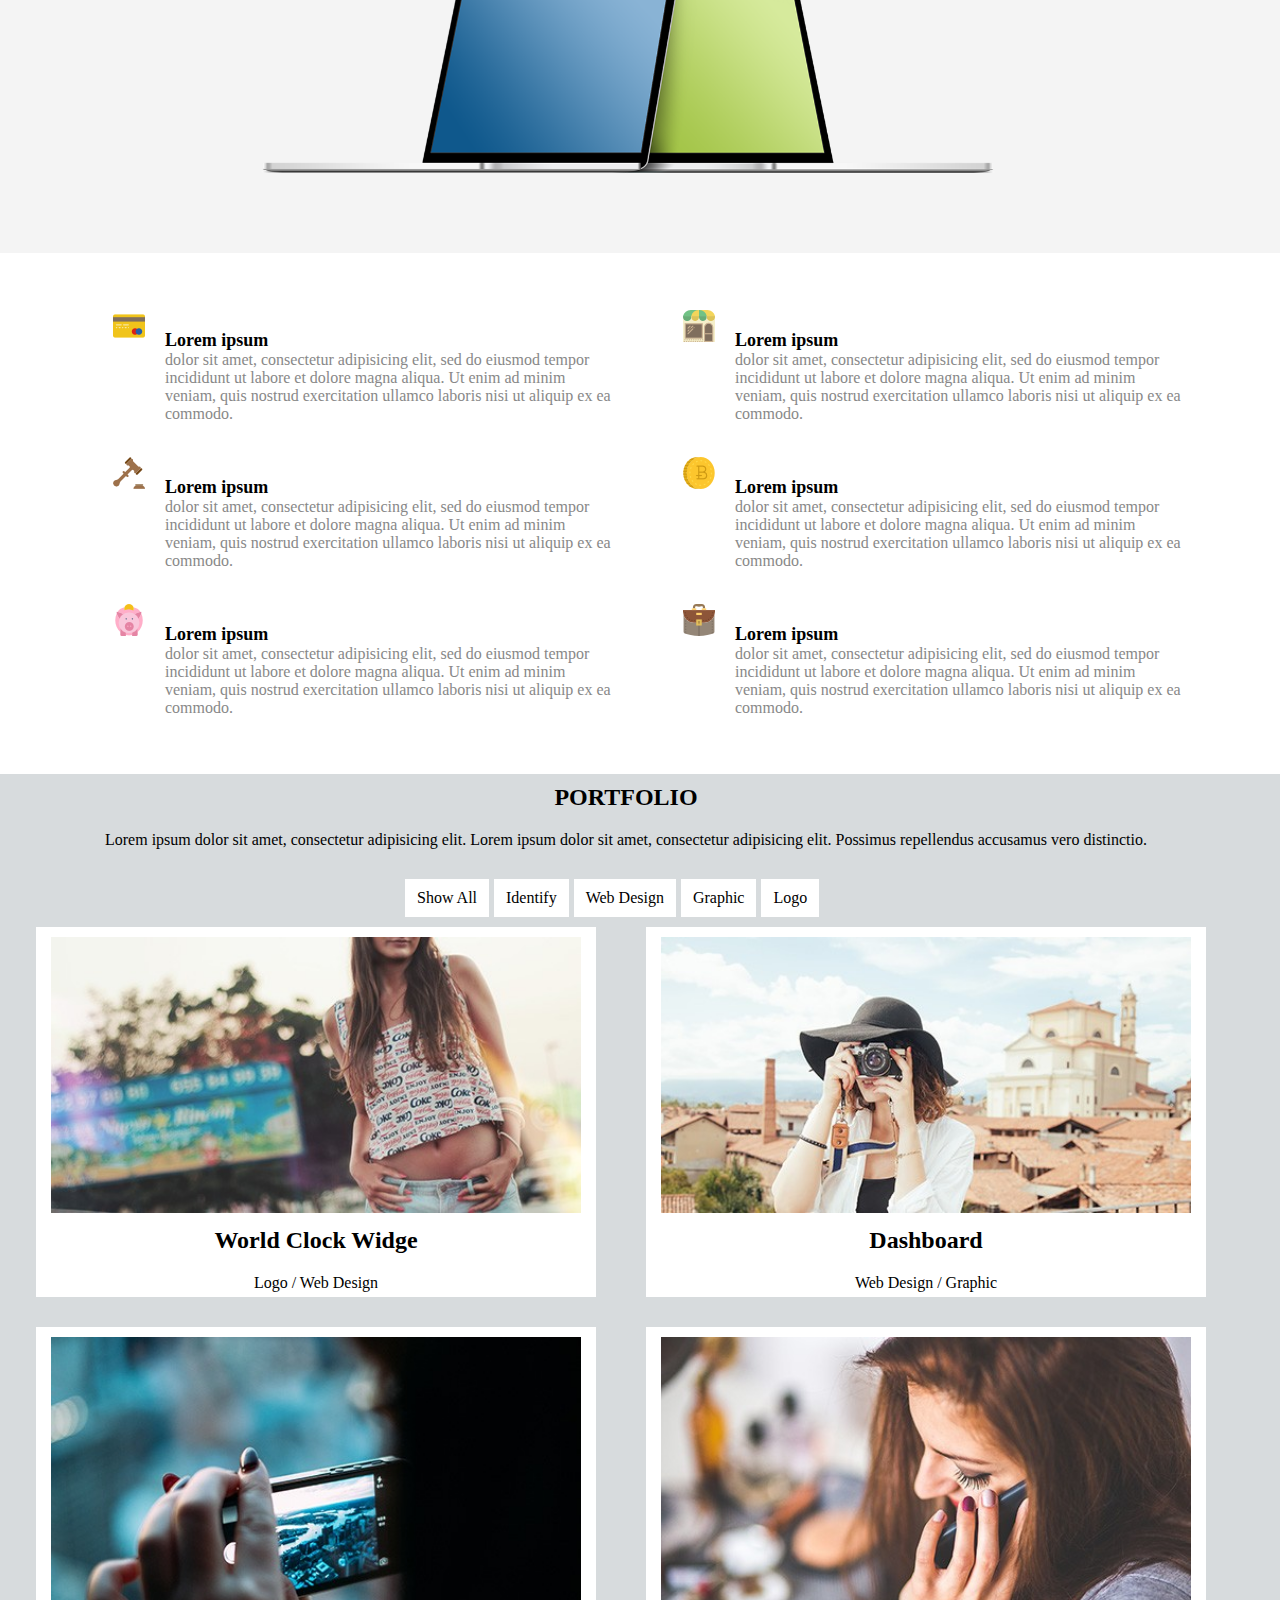
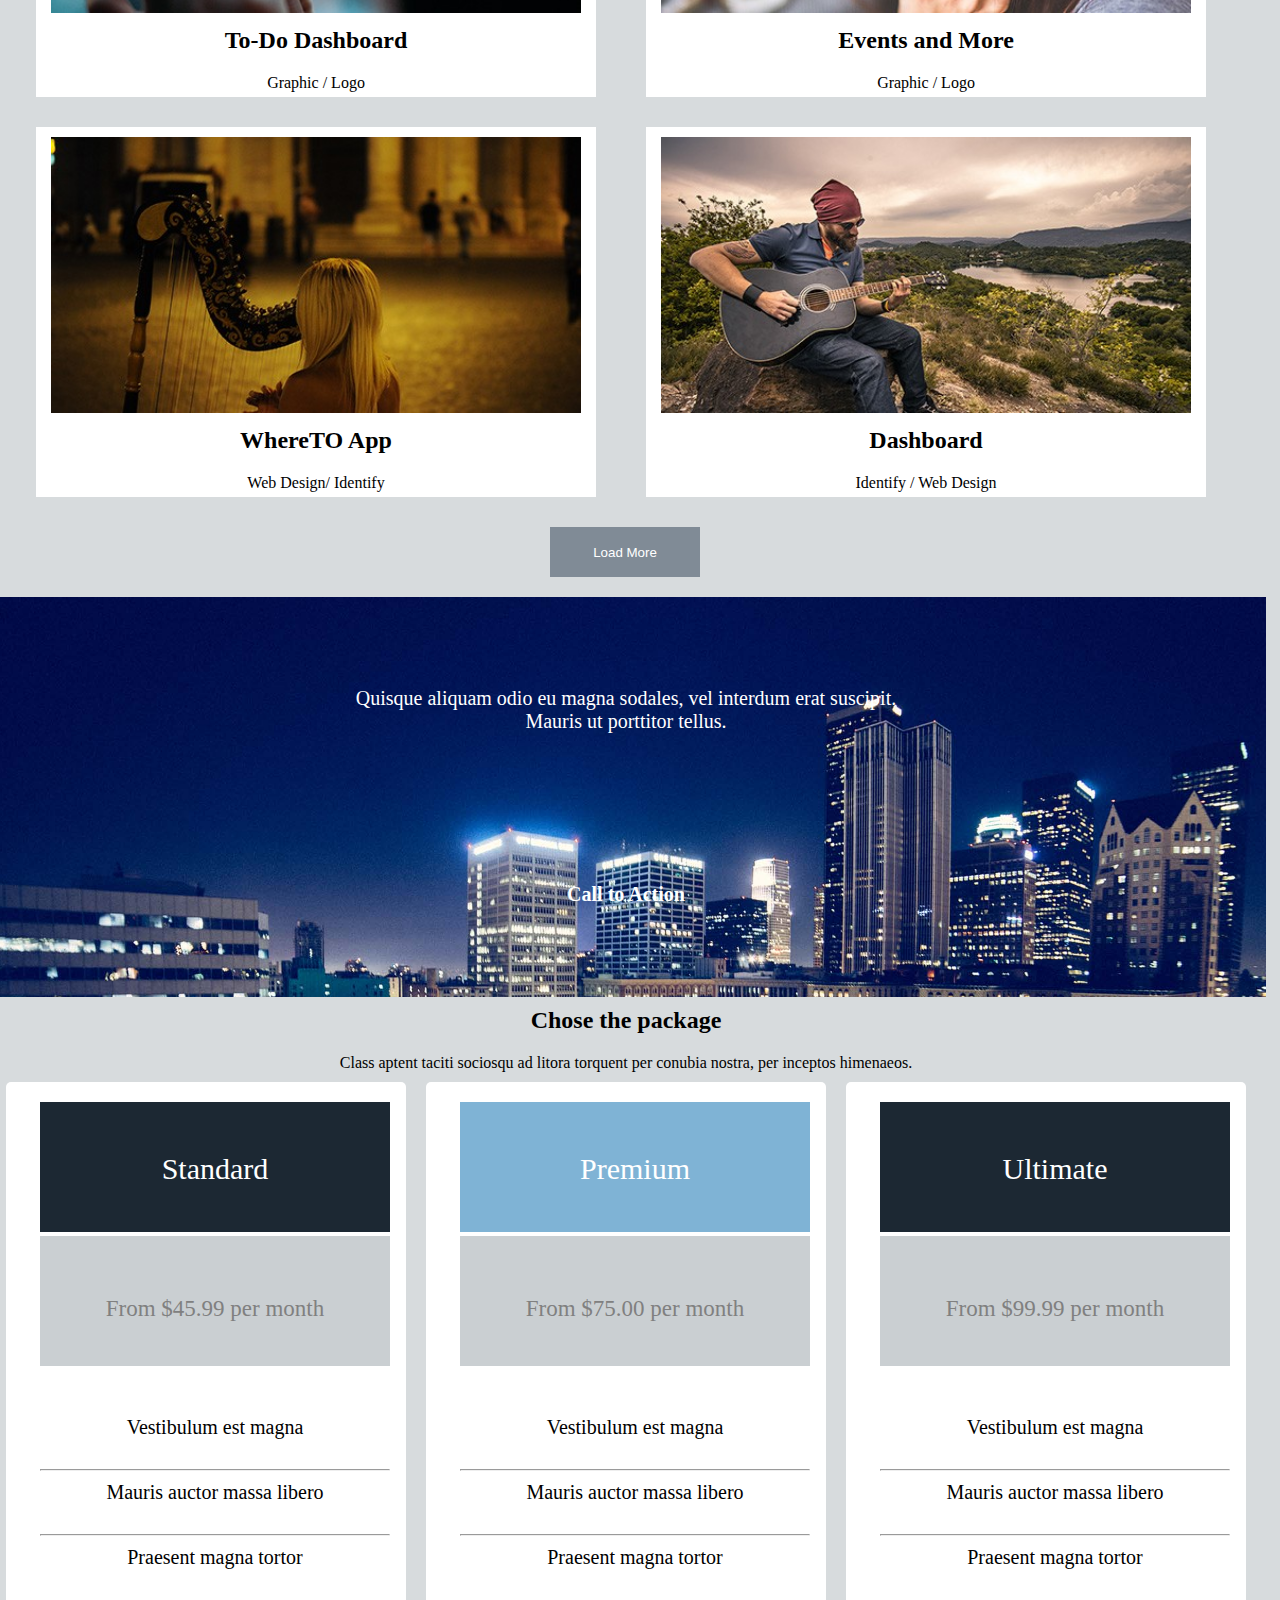
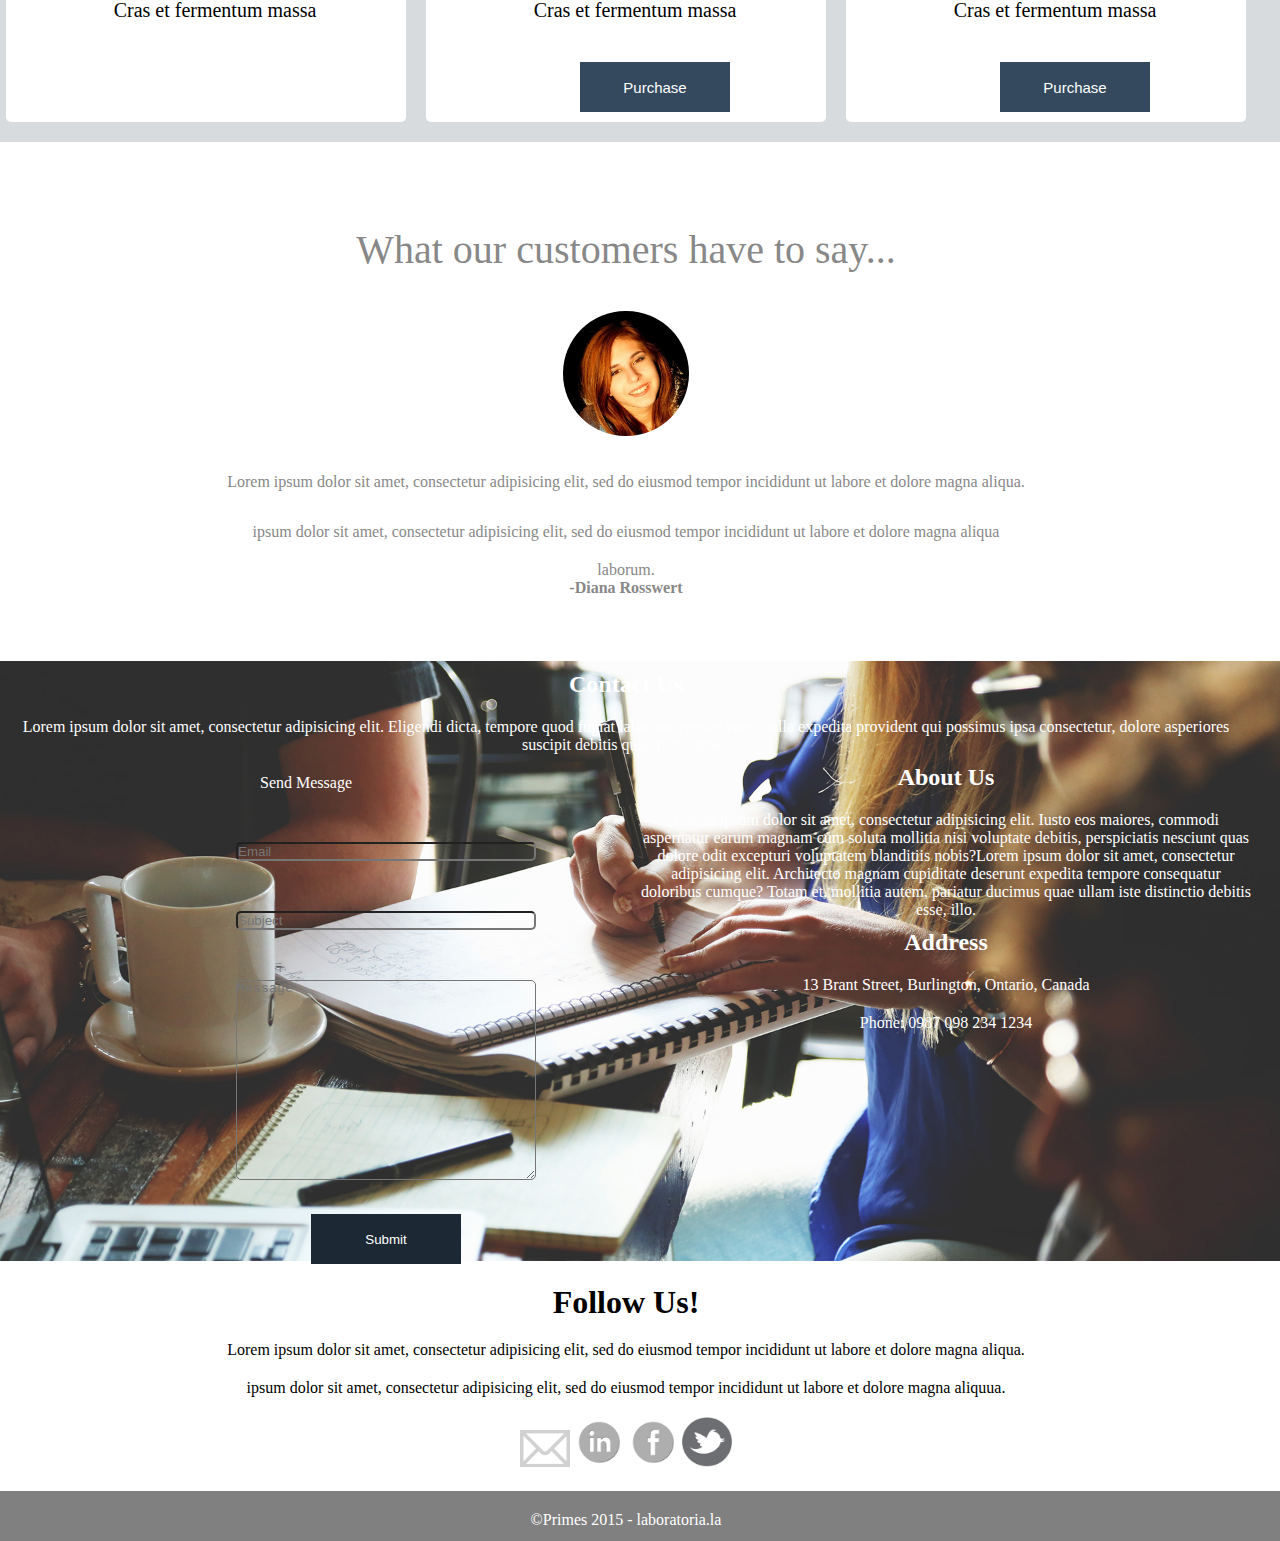
==== commit b61d3eb4: "Version final" ====
--- a/index.html
+++ b/index.html
@@ -13,6 +13,165 @@
 		<link href='http://fonts.googleapis.com/css?family=Roboto:400,300' rel='stylesheet' type='text/css'>
 	</head>
 	<body>
+		<header>
+			<nav class="bgMenu">
+				<div class="container-fluid">
+					<div class="row"> <!-- Icono -->
+						<div class="col-1 pd-top3">
+							<img src="img/star.png">
+						</div>
+						<div class="col-3 text-white">
+							<h2 class="padding4">PRIMES</h2>
+						</div>
+						<div class="col-8"><!-- Menu -->
+							<ul class="ulmenu">
+								<li class="limenu"><a href="#" class="a-none-decoration text-green">Home</a></li>
+								<li class="limenu"><a href="#" class="a-none-decoration text-white">Features</a></li>
+								<li class="limenu"><a href="#" class="a-none-decoration text-white">Portfolio</a></li>
+								<li class="limenu"><a href="#" class="a-none-decoration text-white">Pricing</a></li>
+								<li class="limenu"><a href="#" class="a-none-decoration text-white">Contact</a></li>
+							</ul>
+						</div>
+					</div>
+					<div class="row">
+						<div class="col-12 font-size1 text-center text-white pt-10"><!-- texto1 -->
+							<p>Launch Your Business whit Primes</p>
+						</div>
+					</div>
+					<div class="row">
+						<div class="col-12 pt-5 text-center text-white"><!-- texto2  -->
+							<p>Lorem ipsum dolor sit amet, consectetur adipisicing elit, sed do eiusmod
+							tempor incididunt ulabore et dolore magna aliqua.<br> Ut enim ad minim veniam,
+							</p>
+						</div>
+					</div>
+					<div class="row"><!-- Botones -->
+						<div class="col-6 pt-5 pl-38">
+							<button class="botonMenu "><a href="#" class="a-none-decoration text-white">Our Portfolio</a></button>
+						</div>
+						<div class="col-6 pt-5 pl-3">
+							<button class="botonMenu"><a href="#" class="a-none-decoration text-white">Learn more</a></button>
+						</div>
+					</div>
+				</div><!-- Fin de contenedor -->
+			</nav>
+		</header>
+		<section>
+			<div class="container">
+				<div class="row pt8-pb5"><!-- Primeros iconos -->
+					<div class="col-4 text-center">
+						<img src="img/icons/presentation.png">
+						<h3>Lorem ipsum</h3>
+						<p class="text-gray">Lorem ipsum dolor sit amet<br> consectetur adipisicing elit, sed do eiusmod<br>
+						tempor incididunt ut labore et dolore magna aliqua.<br> Ut enim ad minim veniam.</p> 
+					</div>
+					<div class="col-4 text-center">
+						<img src="img/icons/graph.png">
+						<h3>Lorem ipsum</h3>
+						<p class="text-gray">Lorem ipsum dolor sit amet<br> consectetur adipisicing elit, sed do eiusmod<br>
+						tempor incididunt ut labore et dolore magna aliqua.<br> Ut enim ad minim veniam.</p> 
+					</div>
+					<div class="col-4 text-center">
+						<img src="img/icons/graphic.png">
+						<h3>Lorem ipsum</h3>
+						<p class="text-gray">Lorem ipsum dolor sit amet<br> consectetur adipisicing elit, sed do eiusmod<br>
+						tempor incididunt ut labore et dolore magna aliqua.<br> Ut enim ad minim veniam.</p> 
+					</div>
+				</div>
+				<div class="row pt3-pb13"><!-- Segundos iconos -->
+					<div class="col-4 text-center">
+						<img src="img/icons/pie-chart.png">
+						<h3>Lorem ipsum</h3>
+						<p class="text-gray">Lorem ipsum dolor sit amet<br> consectetur adipisicing elit, sed do eiusmod<br>
+						tempor incididunt ut labore et dolore magna aliqua.<br> Ut enim ad minim veniam.</p> 
+					</div>
+					<div class="col-4 text-center">
+						<img src="img/icons/point-of-service.png">
+						<h3>Lorem ipsum</h3>
+						<p class="text-gray">Lorem ipsum dolor sit amet<br> consectetur adipisicing elit, sed do eiusmod<br>
+						tempor incididunt ut labore et dolore magna aliqua.<br> Ut enim ad minim veniam.</p> 
+					</div>
+					<div class="col-4 text-center">
+						<img src="img/icons/receipt.png">
+						<h3>Lorem ipsum</h3>
+						<p class="text-gray">Lorem ipsum dolor sit amet<br> consectetur adipisicing elit, sed do eiusmod<br>
+						tempor incididunt ut labore et dolore magna aliqua.<br> Ut enim ad minim veniam.</p> 
+					</div>
+				</div>
+			</div><!-- Fin de Container -->
+		</section>
+		<section>
+			<div class="container-fluid bg-gray">
+				<div class="row">
+					<div class="col-12 text-center font-size2">
+						<p class="pt-5">More Features</p>
+					</div>
+				</div>
+				<div class="row pb-3">
+					<div class="col-12 text-center">
+						<img src="img/laptop-features.png" class="imgtamaño">
+					</div>
+				</div>
+			</div><!-- Fin de contenedor fluido -->
+		</section>
+		<section>
+			<div class="container">
+				<div class="row pt-5 pb-3"><!-- Seccion de iconos 1 -->
+					<div class="col-1 pl-5">
+						<img src="img/icons1/tar.png">
+					</div>
+					<div class="col-5">
+						<p class="text-gray"><b class="color-black">Lorem ipsum</b><br> dolor sit amet, consectetur adipisicing elit, sed do eiusmod
+						tempor incididunt ut labore et dolore magna aliqua. Ut enim ad minim veniam,
+						quis nostrud exercitation ullamco laboris nisi ut aliquip ex ea commodo.</p>
+					</div>
+					<div class="col-1 pl-5">
+						<img src="img/icons1/food.png">
+					</div>
+					<div class="col-5">
+						<p class="text-gray"><b class="color-black">Lorem ipsum</b><br> dolor sit amet, consectetur adipisicing elit, sed do eiusmod
+						tempor incididunt ut labore et dolore magna aliqua. Ut enim ad minim veniam,
+						quis nostrud exercitation ullamco laboris nisi ut aliquip ex ea commodo.</p>
+					</div>
+				</div>
+				<div class="row pb-3"><!-- Seccion de iconos 2-->
+					<div class="col-1 pl-5">
+						<img src="img/icons1/justice.png">
+					</div>
+					<div class="col-5">
+						<p class="text-gray"><b class="color-black">Lorem ipsum</b><br> dolor sit amet, consectetur adipisicing elit, sed do eiusmod
+						tempor incididunt ut labore et dolore magna aliqua. Ut enim ad minim veniam,
+						quis nostrud exercitation ullamco laboris nisi ut aliquip ex ea commodo.</p>
+					</div>
+					<div class="col-1 pl-5">
+						<img src="img/icons1/money.png">
+					</div>
+					<div class="col-5">
+						<p class="text-gray"><b class="color-black">Lorem ipsum</b><br> dolor sit amet, consectetur adipisicing elit, sed do eiusmod
+						tempor incididunt ut labore et dolore magna aliqua. Ut enim ad minim veniam,
+						quis nostrud exercitation ullamco laboris nisi ut aliquip ex ea commodo.</p>
+					</div>
+				</div>
+				<div class="row pb-5"><!-- Seccion de iconos 3 -->
+					<div class="col-1 pl-5">
+						<img src="img/icons1/piggy-bank.png">
+					</div>
+					<div class="col-5">
+						<p class="text-gray"><b class="color-black">Lorem ipsum</b><br> dolor sit amet, consectetur adipisicing elit, sed do eiusmod
+						tempor incididunt ut labore et dolore magna aliqua. Ut enim ad minim veniam,
+						quis nostrud exercitation ullamco laboris nisi ut aliquip ex ea commodo.</p>
+					</div>
+					<div class="col-1 pl-5">
+						<img src="img/icons1/suitcase.png">
+					</div>
+					<div class="col-5">
+						<p class="text-gray"><b class="color-black">Lorem ipsum</b><br> dolor sit amet, consectetur adipisicing elit, sed do eiusmod
+						tempor incididunt ut labore et dolore magna aliqua. Ut enim ad minim veniam,
+						quis nostrud exercitation ullamco laboris nisi ut aliquip ex ea commodo.</p>
+					</div>
+				</div>
+			</div><!-- Fin de contenedor -->
+		</section>
 		<section><!--Comienzo de section-->
 			<div class="container-fluid fondog">
 				<div class="row text-center">
@@ -140,7 +299,82 @@
 				</div>
 			</div>
 		</section>
-
-
+		<section>
+			<div class="row pt-5"><!-- Customers -->
+				<div class="col-12 text-center">
+					<p class="font-size2 pb-3 text-gray">What our customers have to say...</p>
+				</div>
+			</div>
+			<div class="row">
+				<div class="col-12 text-center pb-1">
+					<img src="img/customer.jpg" alt="Perfil" class="imgCustomer imgcircular">
+				</div>
+			</div>
+			<div class="row">
+				<div class="col-12 text-center text-gray pb-5">	
+					<p class="pb-1">Lorem ipsum dolor sit amet, consectetur adipisicing elit, sed do eiusmod
+					tempor incididunt ut labore et dolore magna aliqua.</p><p>ipsum dolor sit amet, consectetur adipisicing elit, sed do eiusmod
+					tempor incididunt ut labore et dolore magna aliqua</p><p>laborum.</p>
+					<h4>-Diana Rosswert</h4>
+				</div>
+			</div>
+		</section>
+		<section>
+			<div class="container-fluid fondocon bg-img-block">
+				<div class="row text-center">
+					<div class="col-12 text-white">
+						<h2>Contact Us</h2>
+						<p>Lorem ipsum dolor sit amet, consectetur adipisicing elit. Eligendi dicta, tempore quod fugiat laborum eveniet eum, nulla expedita provident qui possimus ipsa consectetur, dolore asperiores suscipit debitis quia, natus amet.</p>
+					</div>
+				</div>
+				<div class="row text-center">
+					<div class="col-6">
+						<p class="text-white">Send Message</p>
+						<form>
+							<p><input type="email" placeholder="Email"></p>
+							<p><input type="text" placeholder="Subject"></p>
+							<p><textarea placeholder="Message"></textarea></p>
+							<p><button class="botona">Submit</button></p>
+						</form>
+					</div>
+					<div class="col-6 text-white">
+						<h2 >About Us</h2>
+						<p>Lorem ipsum dolor sit amet, consectetur adipisicing elit. Iusto eos maiores, commodi aspernatur earum magnam cum soluta mollitia nisi voluptate debitis, perspiciatis nesciunt quas dolore odit excepturi voluptatem blanditiis nobis?Lorem ipsum dolor sit amet, consectetur adipisicing elit. Architecto magnam cupiditate deserunt expedita tempore consequatur doloribus cumque? Totam et, mollitia autem, pariatur ducimus quae ullam iste distinctio debitis esse, illo.</p>
+						<h2>Address</h2>
+						<p>13 Brant Street, Burlington, Ontario, Canada</p>
+						<p>Phone: 0987 098 234 1234</p>
+					</div>
+				</div>
+			</div>
+		</section>
+		<section>
+			<div class="container-fluid">
+				<div class="row text-center">
+					<div class="col-12">
+						<h1>Follow Us!</h1>
+						<p>Lorem ipsum dolor sit amet, consectetur adipisicing elit, sed do eiusmod
+					tempor incididunt ut labore et dolore magna aliqua.</p><p>ipsum dolor sit amet, consectetur adipisicing elit, sed do eiusmod
+					tempor incididunt ut labore et dolore magna aliquua.</p>
+					</div>
+				</div>
+				<div class="row text-center">
+					<div class="col-12">
+						<img class="iconos" src="img/email.png" alt="email">
+						<img class="iconos" src="img/in.png" alt="email">
+						<img class="iconos" src="img/facebook.png" alt="email">
+						<img class="iconos" src="img/twitter.png" alt="email">
+					</div>
+				</div>
+			</div>
+		</section>
+		<footer>
+			<div class="container-fluid">
+				<div class="row text-center text-white">
+					<div class="col-12">
+						<p>©Primes 2015 - laboratoria.la</p>
+					</div>
+				</div>
+			</div>
+		</footer>
 	</body>
 </html>--- a/css/common.css
+++ b/css/common.css
@@ -27,4 +27,74 @@
 }
 p{
 	margin-top: 20px;
+}
+.ulmenu{
+	text-decoration: none;
+	font-size: 18px;
+}/*Estilos del menu*/
+
+.limenu{
+	text-decoration: none;
+	display: inline-block;
+	padding: 3%;
+	
+}/*Estilos del menu*/
+
+.bgMenu{
+	background-image: url(../img/background/hero.jpg);
+	height: 690px;
+	background-size: cover;
+	background-repeat: no-repeat;
+	background-position:top;
+	opacity: 0.8;
+}/*Estilos del menu*/
+
+.imgtamaño{
+	width: 65%;
+}/*More Features imagen*/
+
+.color-black{
+	color: black;
+	font-size: 18px;
+}
+
+.imgCustomer{
+	width: 10%;
+}
+
+.imgcircular{
+	border-radius: 200%;
+}
+.fondocon{
+	background-image: url("../img/background/contactus.jpg");
+	height: 600px;
+}
+form{
+	margin-top: 20px;
+	margin-left: 160px;
+
+}
+input{
+	margin-top: 30px;
+	border-radius: 5px;
+	width: 300px;
+	background-color: transparent;
+
+}
+textarea{
+	margin-top: 30px;
+	border-radius: 5px;
+	width: 300px;
+	height: 200px;
+	background-color: transparent;
+}
+.iconos{
+	width: 50px;
+	margin-top: 20px;
+	margin-bottom: 20px;
+
+}
+footer{
+	background-color: grey;
+	height: 50px;
 }--- a/css/main.css
+++ b/css/main.css
@@ -1,6 +1,60 @@
 .fondog{
 	background-color: #D7DBDD;
 }
+.font-size1{
+	font-size: 58px;
+}
+
+.font-size2{
+	font-size: 40px;
+}
+
+.botonMenu{
+	width: 145px;
+	height: 51px;
+	background-color: #888;
+	border: none;
+	color: white;
+	font-size: 19px;
+}
+.padding4{
+	padding-top: 2%;
+	margin-right: 80%;
+}
+.pd-top4{
+	padding-top: 4%;
+}
+
+.pd-top3{
+	padding-top: 1%;
+	padding-left: 7%;
+}/*Icono Navegador*/
+
+.pl-38{
+	padding-left: 38%;
+}
+
+.pl-3{
+	padding-left: 3%;
+}
+
+ .pt8-pb5{
+ 	padding-top: 8%;
+ 	padding-bottom: 5%;
+ }
+
+ .pt3-pb13{
+ 	padding-top: 3%;
+ 	padding-bottom: 13%;
+ }
+
+ .pb-3{
+ 	padding-bottom: 3%;
+ }
+
+ .pb-1{
+ 	padding-bottom: 1%;
+ }
 .imagenes{
 	width: 530px;
 	margin-top: 10px;
@@ -108,4 +162,18 @@
 	margin-top: 10px;
 	margin-bottom: 20px;
 }
+.botona{
+	background-color: #1C2833;
+	border: none;
+	color: white;
+	padding: 10px;
+	position: relative;
+	box-sizing: border-box;
+	transition: all 500ms ease;
+	cursor: pointer;
+	margin-top: 10px;
+	width: 150px;
+	height: 50px;
+	margin-bottom: 20px;
+}
 			